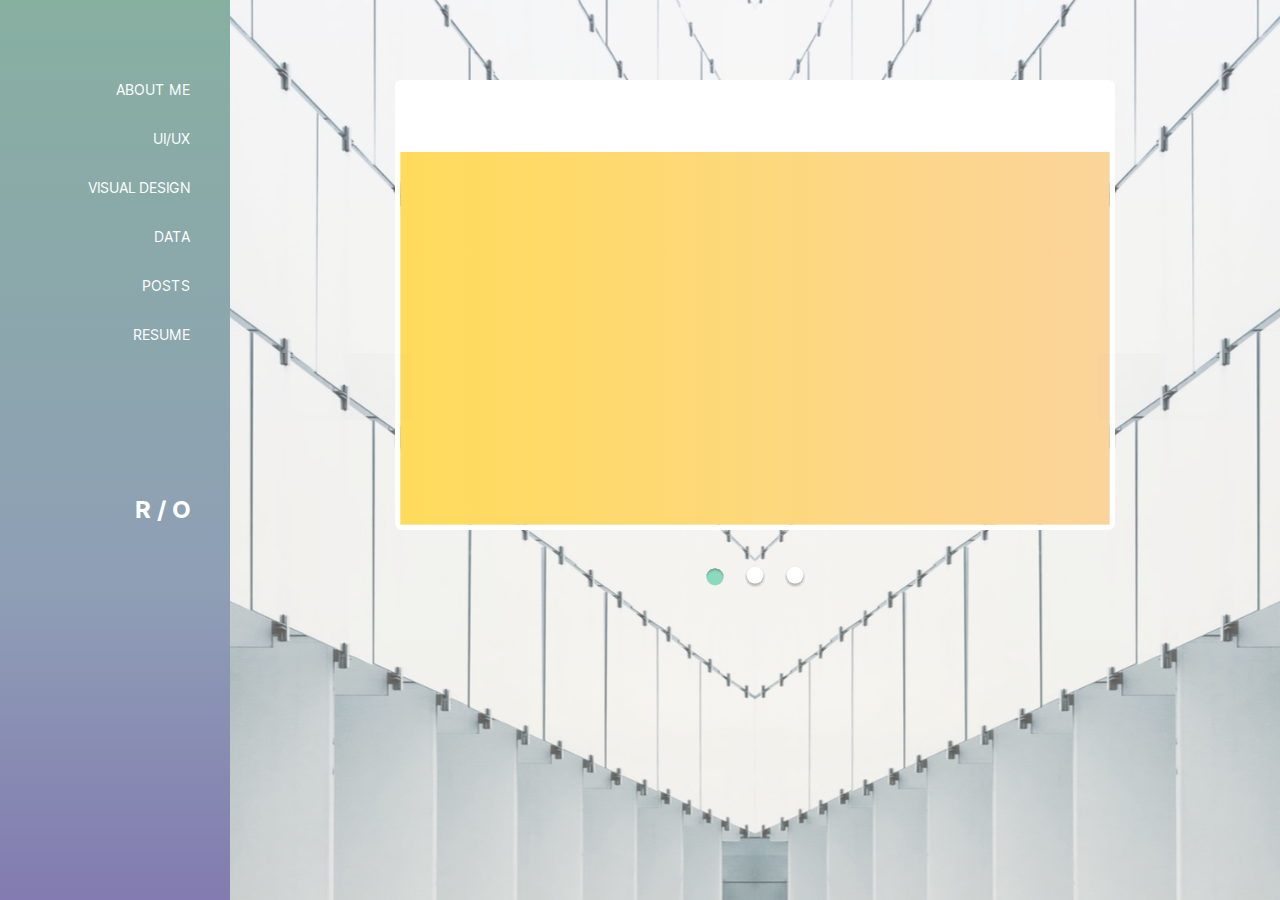
==== index.html @ 19a6a75d "Auto-generated commit" ====
<!doctype html>
<html lang="en">
<head>
  <meta charset="utf-8">
  <title>RyanIO</title>
  <base href="https://ryanolson20.github.io/ryan-io/home">
  <meta name="viewport" content="width=device-width, initial-scale=1">
  <link rel="icon" type="image/x-icon" href="favicon.ico">
  <link href="https://fonts.googleapis.com/css?family=Roboto:300,400,500&display=swap" rel="stylesheet">
  <link href="https://fonts.googleapis.com/icon?family=Material+Icons" rel="stylesheet">
<link rel="stylesheet" href="styles.8151e65374358d696f84.css"></head>
<body class="mat-typography">
  <app-root></app-root>
<script src="runtime-es2015.0811dcefd377500b5b1a.js" type="module"></script><script src="runtime-es5.0811dcefd377500b5b1a.js" nomodule defer></script><script src="polyfills-es5.fd3af48698f9b02947d9.js" nomodule defer></script><script src="polyfills-es2015.442fa3cc45520cc0d518.js" type="module"></script><script src="main-es2015.56ae9d8d5fbff4b6bee6.js" type="module"></script><script src="main-es5.56ae9d8d5fbff4b6bee6.js" nomodule defer></script></body>
</html>
---- styles.8151e65374358d696f84.css ----
.mat-badge-content{font-weight:600;font-size:12px;font-family:Roboto,Helvetica Neue,sans-serif}.mat-badge-small .mat-badge-content{font-size:9px}.mat-badge-large .mat-badge-content{font-size:24px}.mat-h1,.mat-headline,.mat-typography h1{font:400 24px/32px Roboto,Helvetica Neue,sans-serif;letter-spacing:normal;margin:0 0 16px}.mat-h2,.mat-title,.mat-typography h2{font:500 20px/32px Roboto,Helvetica Neue,sans-serif;letter-spacing:normal;margin:0 0 16px}.mat-h3,.mat-subheading-2,.mat-typography h3{font:400 16px/28px Roboto,Helvetica Neue,sans-serif;letter-spacing:normal;margin:0 0 16px}.mat-h4,.mat-subheading-1,.mat-typography h4{font:400 15px/24px Roboto,Helvetica Neue,sans-serif;letter-spacing:normal;margin:0 0 16px}.mat-h5,.mat-typography h5{font:400 11.62px/20px Roboto,Helvetica Neue,sans-serif;margin:0 0 12px}.mat-h6,.mat-typography h6{font:400 9.38px/20px Roboto,Helvetica Neue,sans-serif;margin:0 0 12px}.mat-body-2,.mat-body-strong{font:500 14px/24px Roboto,Helvetica Neue,sans-serif;letter-spacing:normal}.mat-body,.mat-body-1,.mat-typography{font:400 14px/20px Roboto,Helvetica Neue,sans-serif;letter-spacing:normal}.mat-body-1 p,.mat-body p,.mat-typography p{margin:0 0 12px}.mat-caption,.mat-small{font:400 12px/20px Roboto,Helvetica Neue,sans-serif;letter-spacing:normal}.mat-display-4,.mat-typography .mat-display-4{font:300 112px/112px Roboto,Helvetica Neue,sans-serif;letter-spacing:-.05em;margin:0 0 56px}.mat-display-3,.mat-typography .mat-display-3{font:400 56px/56px Roboto,Helvetica Neue,sans-serif;letter-spacing:-.02em;margin:0 0 64px}.mat-display-2,.mat-typography .mat-display-2{font:400 45px/48px Roboto,Helvetica Neue,sans-serif;letter-spacing:-.005em;margin:0 0 64px}.mat-display-1,.mat-typography .mat-display-1{font:400 34px/40px Roboto,Helvetica Neue,sans-serif;letter-spacing:normal;margin:0 0 64px}.mat-bottom-sheet-container{font:400 14px/20px Roboto,Helvetica Neue,sans-serif;letter-spacing:normal}.mat-button,.mat-fab,.mat-flat-button,.mat-icon-button,.mat-mini-fab,.mat-raised-button,.mat-stroked-button{font-family:Roboto,Helvetica Neue,sans-serif;font-size:14px;font-weight:500}.mat-button-toggle,.mat-card{font-family:Roboto,Helvetica Neue,sans-serif}.mat-card-title{font-size:24px;font-weight:500}.mat-card-header .mat-card-title{font-size:20px}.mat-card-content,.mat-card-subtitle{font-size:14px}.mat-checkbox{font-family:Roboto,Helvetica Neue,sans-serif}.mat-checkbox-layout .mat-checkbox-label{line-height:24px}.mat-chip{font-size:14px;font-weight:500}.mat-chip .mat-chip-remove.mat-icon,.mat-chip .mat-chip-trailing-icon.mat-icon{font-size:18px}.mat-table{font-family:Roboto,Helvetica Neue,sans-serif}.mat-header-cell{font-size:12px;font-weight:500}.mat-cell,.mat-footer-cell{font-size:14px}.mat-calendar{font-family:Roboto,Helvetica Neue,sans-serif}.mat-calendar-body{font-size:13px}.mat-calendar-body-label,.mat-calendar-period-button{font-size:14px;font-weight:500}.mat-calendar-table-header th{font-size:11px;font-weight:400}.mat-dialog-title{font:500 20px/32px Roboto,Helvetica Neue,sans-serif;letter-spacing:normal}.mat-expansion-panel-header{font-family:Roboto,Helvetica Neue,sans-serif;font-size:15px;font-weight:400}.mat-expansion-panel-content{font:400 14px/20px Roboto,Helvetica Neue,sans-serif;letter-spacing:normal}.mat-form-field{font-size:inherit;font-weight:400;line-height:1.125;font-family:Roboto,Helvetica Neue,sans-serif;letter-spacing:normal}.mat-form-field-wrapper{padding-bottom:1.34375em}.mat-form-field-prefix .mat-icon,.mat-form-field-suffix .mat-icon{font-size:150%;line-height:1.125}.mat-form-field-prefix .mat-icon-button,.mat-form-field-suffix .mat-icon-button{height:1.5em;width:1.5em}.mat-form-field-prefix .mat-icon-button .mat-icon,.mat-form-field-suffix .mat-icon-button .mat-icon{height:1.125em;line-height:1.125}.mat-form-field-infix{padding:.5em 0;border-top:.84375em solid transparent}.mat-form-field-can-float.mat-form-field-should-float .mat-form-field-label,.mat-form-field-can-float .mat-input-server:focus+.mat-form-field-label-wrapper .mat-form-field-label{transform:translateY(-1.34375em) scale(.75);width:133.3333333333%}.mat-form-field-can-float .mat-input-server[label]:not(:label-shown)+.mat-form-field-label-wrapper .mat-form-field-label{transform:translateY(-1.34374em) scale(.75);width:133.3333433333%}.mat-form-field-label-wrapper{top:-.84375em;padding-top:.84375em}.mat-form-field-label{top:1.34375em}.mat-form-field-underline{bottom:1.34375em}.mat-form-field-subscript-wrapper{font-size:75%;margin-top:.6666666667em;top:calc(100% - 1.79167em)}.mat-form-field-appearance-legacy .mat-form-field-wrapper{padding-bottom:1.25em}.mat-form-field-appearance-legacy .mat-form-field-infix{padding:.4375em 0}.mat-form-field-appearance-legacy.mat-form-field-can-float.mat-form-field-should-float .mat-form-field-label,.mat-form-field-appearance-legacy.mat-form-field-can-float .mat-input-server:focus+.mat-form-field-label-wrapper .mat-form-field-label{transform:translateY(-1.28125em) scale(.75) perspective(100px) translateZ(.001px);-ms-transform:translateY(-1.28125em) scale(.75);width:133.3333333333%}.mat-form-field-appearance-legacy.mat-form-field-can-float .mat-form-field-autofill-control:-webkit-autofill+.mat-form-field-label-wrapper .mat-form-field-label{transform:translateY(-1.28125em) scale(.75) perspective(100px) translateZ(.00101px);-ms-transform:translateY(-1.28124em) scale(.75);width:133.3333433333%}.mat-form-field-appearance-legacy.mat-form-field-can-float .mat-input-server[label]:not(:label-shown)+.mat-form-field-label-wrapper .mat-form-field-label{transform:translateY(-1.28125em) scale(.75) perspective(100px) translateZ(.00102px);-ms-transform:translateY(-1.28123em) scale(.75);width:133.3333533333%}.mat-form-field-appearance-legacy .mat-form-field-label{top:1.28125em}.mat-form-field-appearance-legacy .mat-form-field-underline{bottom:1.25em}.mat-form-field-appearance-legacy .mat-form-field-subscript-wrapper{margin-top:.5416666667em;top:calc(100% - 1.66667em)}@media print{.mat-form-field-appearance-legacy.mat-form-field-can-float.mat-form-field-should-float .mat-form-field-label,.mat-form-field-appearance-legacy.mat-form-field-can-float .mat-input-server:focus+.mat-form-field-label-wrapper .mat-form-field-label{transform:translateY(-1.28122em) scale(.75)}.mat-form-field-appearance-legacy.mat-form-field-can-float .mat-form-field-autofill-control:-webkit-autofill+.mat-form-field-label-wrapper .mat-form-field-label{transform:translateY(-1.28121em) scale(.75)}.mat-form-field-appearance-legacy.mat-form-field-can-float .mat-input-server[label]:not(:label-shown)+.mat-form-field-label-wrapper .mat-form-field-label{transform:translateY(-1.2812em) scale(.75)}}.mat-form-field-appearance-fill .mat-form-field-infix{padding:.25em 0 .75em}.mat-form-field-appearance-fill .mat-form-field-label{top:1.09375em;margin-top:-.5em}.mat-form-field-appearance-fill.mat-form-field-can-float.mat-form-field-should-float .mat-form-field-label,.mat-form-field-appearance-fill.mat-form-field-can-float .mat-input-server:focus+.mat-form-field-label-wrapper .mat-form-field-label{transform:translateY(-.59375em) scale(.75);width:133.3333333333%}.mat-form-field-appearance-fill.mat-form-field-can-float .mat-input-server[label]:not(:label-shown)+.mat-form-field-label-wrapper .mat-form-field-label{transform:translateY(-.59374em) scale(.75);width:133.3333433333%}.mat-form-field-appearance-outline .mat-form-field-infix{padding:1em 0}.mat-form-field-appearance-outline .mat-form-field-label{top:1.84375em;margin-top:-.25em}.mat-form-field-appearance-outline.mat-form-field-can-float.mat-form-field-should-float .mat-form-field-label,.mat-form-field-appearance-outline.mat-form-field-can-float .mat-input-server:focus+.mat-form-field-label-wrapper .mat-form-field-label{transform:translateY(-1.59375em) scale(.75);width:133.3333333333%}.mat-form-field-appearance-outline.mat-form-field-can-float .mat-input-server[label]:not(:label-shown)+.mat-form-field-label-wrapper .mat-form-field-label{transform:translateY(-1.59374em) scale(.75);width:133.3333433333%}.mat-grid-tile-footer,.mat-grid-tile-header{font-size:14px}.mat-grid-tile-footer .mat-line,.mat-grid-tile-header .mat-line{white-space:nowrap;overflow:hidden;text-overflow:ellipsis;display:block;box-sizing:border-box}.mat-grid-tile-footer .mat-line:nth-child(n+2),.mat-grid-tile-header .mat-line:nth-child(n+2){font-size:12px}input.mat-input-element{margin-top:-.0625em}.mat-menu-item{font-family:Roboto,Helvetica Neue,sans-serif;font-size:14px;font-weight:400}.mat-paginator,.mat-paginator-page-size .mat-select-trigger{font-family:Roboto,Helvetica Neue,sans-serif;font-size:12px}.mat-radio-button,.mat-select{font-family:Roboto,Helvetica Neue,sans-serif}.mat-select-trigger{height:1.125em}.mat-slide-toggle-content,.mat-slider-thumb-label-text{font-family:Roboto,Helvetica Neue,sans-serif}.mat-slider-thumb-label-text{font-size:12px;font-weight:500}.mat-stepper-horizontal,.mat-stepper-vertical{font-family:Roboto,Helvetica Neue,sans-serif}.mat-step-label{font-size:14px;font-weight:400}.mat-step-sub-label-error{font-weight:400}.mat-step-label-error{font-size:14px}.mat-step-label-selected{font-size:14px;font-weight:500}.mat-tab-group,.mat-tab-label,.mat-tab-link{font-family:Roboto,Helvetica Neue,sans-serif}.mat-tab-label,.mat-tab-link{font-size:14px;font-weight:500}.mat-toolbar,.mat-toolbar h1,.mat-toolbar h2,.mat-toolbar h3,.mat-toolbar h4,.mat-toolbar h5,.mat-toolbar h6{font:500 20px/32px Roboto,Helvetica Neue,sans-serif;letter-spacing:normal;margin:0}.mat-tooltip{font-family:Roboto,Helvetica Neue,sans-serif;font-size:10px;padding-top:6px;padding-bottom:6px}.mat-tooltip-handset{font-size:14px;padding-top:8px;padding-bottom:8px}.mat-list-item,.mat-list-option{font-family:Roboto,Helvetica Neue,sans-serif}.mat-list-base .mat-list-item{font-size:16px}.mat-list-base .mat-list-item .mat-line{white-space:nowrap;overflow:hidden;text-overflow:ellipsis;display:block;box-sizing:border-box}.mat-list-base .mat-list-item .mat-line:nth-child(n+2){font-size:14px}.mat-list-base .mat-list-option{font-size:16px}.mat-list-base .mat-list-option .mat-line{white-space:nowrap;overflow:hidden;text-overflow:ellipsis;display:block;box-sizing:border-box}.mat-list-base .mat-list-option .mat-line:nth-child(n+2){font-size:14px}.mat-list-base .mat-subheader{font-family:Roboto,Helvetica Neue,sans-serif;font-size:14px;font-weight:500}.mat-list-base[dense] .mat-list-item{font-size:12px}.mat-list-base[dense] .mat-list-item .mat-line{white-space:nowrap;overflow:hidden;text-overflow:ellipsis;display:block;box-sizing:border-box}.mat-list-base[dense] .mat-list-item .mat-line:nth-child(n+2),.mat-list-base[dense] .mat-list-option{font-size:12px}.mat-list-base[dense] .mat-list-option .mat-line{white-space:nowrap;overflow:hidden;text-overflow:ellipsis;display:block;box-sizing:border-box}.mat-list-base[dense] .mat-list-option .mat-line:nth-child(n+2){font-size:12px}.mat-list-base[dense] .mat-subheader{font-family:Roboto,Helvetica Neue,sans-serif;font-size:12px;font-weight:500}.mat-option{font-family:Roboto,Helvetica Neue,sans-serif;font-size:16px}.mat-optgroup-label{font:500 14px/24px Roboto,Helvetica Neue,sans-serif;letter-spacing:normal}.mat-simple-snackbar{font-family:Roboto,Helvetica Neue,sans-serif;font-size:14px}.mat-simple-snackbar-action{line-height:1;font-family:inherit;font-size:inherit;font-weight:500}.mat-tree{font-family:Roboto,Helvetica Neue,sans-serif}.mat-nested-tree-node,.mat-tree-node{font-weight:400;font-size:14px}.mat-ripple{overflow:hidden;position:relative}.mat-ripple:not(:empty){transform:translateZ(0)}.mat-ripple.mat-ripple-unbounded{overflow:visible}.mat-ripple-element{position:absolute;border-radius:50%;pointer-events:none;transition:opacity,transform 0ms cubic-bezier(0,0,.2,1);transform:scale(0)}.cdk-high-contrast-active .mat-ripple-element{display:none}.cdk-visually-hidden{border:0;clip:rect(0 0 0 0);height:1px;margin:-1px;overflow:hidden;padding:0;position:absolute;width:1px;outline:0;-webkit-appearance:none;-moz-appearance:none}.cdk-global-overlay-wrapper,.cdk-overlay-container{pointer-events:none;top:0;left:0;height:100%;width:100%}.cdk-overlay-container{position:fixed;z-index:1000}.cdk-overlay-container:empty{display:none}.cdk-global-overlay-wrapper,.cdk-overlay-pane{display:flex;position:absolute;z-index:1000}.cdk-overlay-pane{pointer-events:auto;box-sizing:border-box;max-width:100%;max-height:100%}.cdk-overlay-backdrop{position:absolute;top:0;bottom:0;left:0;right:0;z-index:1000;pointer-events:auto;-webkit-tap-highlight-color:transparent;transition:opacity .4s cubic-bezier(.25,.8,.25,1);opacity:0}.cdk-overlay-backdrop.cdk-overlay-backdrop-showing{opacity:1}@media screen and (-ms-high-contrast:active){.cdk-overlay-backdrop.cdk-overlay-backdrop-showing{opacity:.6}}.cdk-overlay-dark-backdrop{background:rgba(0,0,0,.32)}.cdk-overlay-transparent-backdrop,.cdk-overlay-transparent-backdrop.cdk-overlay-backdrop-showing{opacity:0}.cdk-overlay-connected-position-bounding-box{position:absolute;z-index:1000;display:flex;flex-direction:column;min-width:1px;min-height:1px}.cdk-global-scrollblock{position:fixed;width:100%;overflow-y:scroll}@-webkit-keyframes cdk-text-field-autofill-start{/*!*/}@keyframes cdk-text-field-autofill-start{/*!*/}@-webkit-keyframes cdk-text-field-autofill-end{/*!*/}@keyframes cdk-text-field-autofill-end{/*!*/}.cdk-text-field-autofill-monitored:-webkit-autofill{-webkit-animation:cdk-text-field-autofill-start 0s 1ms;animation:cdk-text-field-autofill-start 0s 1ms}.cdk-text-field-autofill-monitored:not(:-webkit-autofill){-webkit-animation:cdk-text-field-autofill-end 0s 1ms;animation:cdk-text-field-autofill-end 0s 1ms}textarea.cdk-textarea-autosize{resize:none}textarea.cdk-textarea-autosize-measuring{height:auto!important;overflow:hidden!important;padding:2px 0!important;box-sizing:content-box!important}.mat-ripple-element{background-color:rgba(0,0,0,.1)}.mat-option{color:rgba(0,0,0,.87)}.mat-option.mat-active,.mat-option.mat-selected:not(.mat-option-multiple):not(.mat-option-disabled),.mat-option:focus:not(.mat-option-disabled),.mat-option:hover:not(.mat-option-disabled){background:rgba(0,0,0,.04)}.mat-option.mat-active{color:rgba(0,0,0,.87)}.mat-option.mat-option-disabled{color:rgba(0,0,0,.38)}.mat-primary .mat-option.mat-selected:not(.mat-option-disabled){color:#3f51b5}.mat-accent .mat-option.mat-selected:not(.mat-option-disabled){color:#ff4081}.mat-warn .mat-option.mat-selected:not(.mat-option-disabled){color:#f44336}.mat-optgroup-label{color:rgba(0,0,0,.54)}.mat-optgroup-disabled .mat-optgroup-label{color:rgba(0,0,0,.38)}.mat-pseudo-checkbox{color:rgba(0,0,0,.54)}.mat-pseudo-checkbox:after{color:#fafafa}.mat-pseudo-checkbox-disabled{color:#b0b0b0}.mat-primary .mat-pseudo-checkbox-checked,.mat-primary .mat-pseudo-checkbox-indeterminate{background:#3f51b5}.mat-accent .mat-pseudo-checkbox-checked,.mat-accent .mat-pseudo-checkbox-indeterminate,.mat-pseudo-checkbox-checked,.mat-pseudo-checkbox-indeterminate{background:#ff4081}.mat-warn .mat-pseudo-checkbox-checked,.mat-warn .mat-pseudo-checkbox-indeterminate{background:#f44336}.mat-pseudo-checkbox-checked.mat-pseudo-checkbox-disabled,.mat-pseudo-checkbox-indeterminate.mat-pseudo-checkbox-disabled{background:#b0b0b0}.mat-elevation-z0{box-shadow:0 0 0 0 rgba(0,0,0,.2),0 0 0 0 rgba(0,0,0,.14),0 0 0 0 rgba(0,0,0,.12)}.mat-elevation-z1{box-shadow:0 2px 1px -1px rgba(0,0,0,.2),0 1px 1px 0 rgba(0,0,0,.14),0 1px 3px 0 rgba(0,0,0,.12)}.mat-elevation-z2{box-shadow:0 3px 1px -2px rgba(0,0,0,.2),0 2px 2px 0 rgba(0,0,0,.14),0 1px 5px 0 rgba(0,0,0,.12)}.mat-elevation-z3{box-shadow:0 3px 3px -2px rgba(0,0,0,.2),0 3px 4px 0 rgba(0,0,0,.14),0 1px 8px 0 rgba(0,0,0,.12)}.mat-elevation-z4{box-shadow:0 2px 4px -1px rgba(0,0,0,.2),0 4px 5px 0 rgba(0,0,0,.14),0 1px 10px 0 rgba(0,0,0,.12)}.mat-elevation-z5{box-shadow:0 3px 5px -1px rgba(0,0,0,.2),0 5px 8px 0 rgba(0,0,0,.14),0 1px 14px 0 rgba(0,0,0,.12)}.mat-elevation-z6{box-shadow:0 3px 5px -1px rgba(0,0,0,.2),0 6px 10px 0 rgba(0,0,0,.14),0 1px 18px 0 rgba(0,0,0,.12)}.mat-elevation-z7{box-shadow:0 4px 5px -2px rgba(0,0,0,.2),0 7px 10px 1px rgba(0,0,0,.14),0 2px 16px 1px rgba(0,0,0,.12)}.mat-elevation-z8{box-shadow:0 5px 5px -3px rgba(0,0,0,.2),0 8px 10px 1px rgba(0,0,0,.14),0 3px 14px 2px rgba(0,0,0,.12)}.mat-elevation-z9{box-shadow:0 5px 6px -3px rgba(0,0,0,.2),0 9px 12px 1px rgba(0,0,0,.14),0 3px 16px 2px rgba(0,0,0,.12)}.mat-elevation-z10{box-shadow:0 6px 6px -3px rgba(0,0,0,.2),0 10px 14px 1px rgba(0,0,0,.14),0 4px 18px 3px rgba(0,0,0,.12)}.mat-elevation-z11{box-shadow:0 6px 7px -4px rgba(0,0,0,.2),0 11px 15px 1px rgba(0,0,0,.14),0 4px 20px 3px rgba(0,0,0,.12)}.mat-elevation-z12{box-shadow:0 7px 8px -4px rgba(0,0,0,.2),0 12px 17px 2px rgba(0,0,0,.14),0 5px 22px 4px rgba(0,0,0,.12)}.mat-elevation-z13{box-shadow:0 7px 8px -4px rgba(0,0,0,.2),0 13px 19px 2px rgba(0,0,0,.14),0 5px 24px 4px rgba(0,0,0,.12)}.mat-elevation-z14{box-shadow:0 7px 9px -4px rgba(0,0,0,.2),0 14px 21px 2px rgba(0,0,0,.14),0 5px 26px 4px rgba(0,0,0,.12)}.mat-elevation-z15{box-shadow:0 8px 9px -5px rgba(0,0,0,.2),0 15px 22px 2px rgba(0,0,0,.14),0 6px 28px 5px rgba(0,0,0,.12)}.mat-elevation-z16{box-shadow:0 8px 10px -5px rgba(0,0,0,.2),0 16px 24px 2px rgba(0,0,0,.14),0 6px 30px 5px rgba(0,0,0,.12)}.mat-elevation-z17{box-shadow:0 8px 11px -5px rgba(0,0,0,.2),0 17px 26px 2px rgba(0,0,0,.14),0 6px 32px 5px rgba(0,0,0,.12)}.mat-elevation-z18{box-shadow:0 9px 11px -5px rgba(0,0,0,.2),0 18px 28px 2px rgba(0,0,0,.14),0 7px 34px 6px rgba(0,0,0,.12)}.mat-elevation-z19{box-shadow:0 9px 12px -6px rgba(0,0,0,.2),0 19px 29px 2px rgba(0,0,0,.14),0 7px 36px 6px rgba(0,0,0,.12)}.mat-elevation-z20{box-shadow:0 10px 13px -6px rgba(0,0,0,.2),0 20px 31px 3px rgba(0,0,0,.14),0 8px 38px 7px rgba(0,0,0,.12)}.mat-elevation-z21{box-shadow:0 10px 13px -6px rgba(0,0,0,.2),0 21px 33px 3px rgba(0,0,0,.14),0 8px 40px 7px rgba(0,0,0,.12)}.mat-elevation-z22{box-shadow:0 10px 14px -6px rgba(0,0,0,.2),0 22px 35px 3px rgba(0,0,0,.14),0 8px 42px 7px rgba(0,0,0,.12)}.mat-elevation-z23{box-shadow:0 11px 14px -7px rgba(0,0,0,.2),0 23px 36px 3px rgba(0,0,0,.14),0 9px 44px 8px rgba(0,0,0,.12)}.mat-elevation-z24{box-shadow:0 11px 15px -7px rgba(0,0,0,.2),0 24px 38px 3px rgba(0,0,0,.14),0 9px 46px 8px rgba(0,0,0,.12)}.mat-app-background{background-color:#fafafa;color:rgba(0,0,0,.87)}.mat-theme-loaded-marker{display:none}.mat-autocomplete-panel{background:#fff;color:rgba(0,0,0,.87)}.mat-autocomplete-panel:not([class*=mat-elevation-z]){box-shadow:0 2px 4px -1px rgba(0,0,0,.2),0 4px 5px 0 rgba(0,0,0,.14),0 1px 10px 0 rgba(0,0,0,.12)}.mat-autocomplete-panel .mat-option.mat-selected:not(.mat-active):not(:hover){background:#fff}.mat-autocomplete-panel .mat-option.mat-selected:not(.mat-active):not(:hover):not(.mat-option-disabled){color:rgba(0,0,0,.87)}.mat-badge-content{color:#fff;background:#3f51b5}.cdk-high-contrast-active .mat-badge-content{outline:1px solid;border-radius:0}.mat-badge-accent .mat-badge-content{background:#ff4081;color:#fff}.mat-badge-warn .mat-badge-content{color:#fff;background:#f44336}.mat-badge{position:relative}.mat-badge-hidden .mat-badge-content{display:none}.mat-badge-disabled .mat-badge-content{background:#b9b9b9;color:rgba(0,0,0,.38)}.mat-badge-content{position:absolute;text-align:center;display:inline-block;border-radius:50%;transition:transform .2s ease-in-out;transform:scale(.6);overflow:hidden;white-space:nowrap;text-overflow:ellipsis;pointer-events:none}.mat-badge-content._mat-animation-noopable,.ng-animate-disabled .mat-badge-content{transition:none}.mat-badge-content.mat-badge-active{transform:none}.mat-badge-small .mat-badge-content{width:16px;height:16px;line-height:16px}.mat-badge-small.mat-badge-above .mat-badge-content{top:-8px}.mat-badge-small.mat-badge-below .mat-badge-content{bottom:-8px}.mat-badge-small.mat-badge-before .mat-badge-content{left:-16px}[dir=rtl] .mat-badge-small.mat-badge-before .mat-badge-content{left:auto;right:-16px}.mat-badge-small.mat-badge-after .mat-badge-content{right:-16px}[dir=rtl] .mat-badge-small.mat-badge-after .mat-badge-content{right:auto;left:-16px}.mat-badge-small.mat-badge-overlap.mat-badge-before .mat-badge-content{left:-8px}[dir=rtl] .mat-badge-small.mat-badge-overlap.mat-badge-before .mat-badge-content{left:auto;right:-8px}.mat-badge-small.mat-badge-overlap.mat-badge-after .mat-badge-content{right:-8px}[dir=rtl] .mat-badge-small.mat-badge-overlap.mat-badge-after .mat-badge-content{right:auto;left:-8px}.mat-badge-medium .mat-badge-content{width:22px;height:22px;line-height:22px}.mat-badge-medium.mat-badge-above .mat-badge-content{top:-11px}.mat-badge-medium.mat-badge-below .mat-badge-content{bottom:-11px}.mat-badge-medium.mat-badge-before .mat-badge-content{left:-22px}[dir=rtl] .mat-badge-medium.mat-badge-before .mat-badge-content{left:auto;right:-22px}.mat-badge-medium.mat-badge-after .mat-badge-content{right:-22px}[dir=rtl] .mat-badge-medium.mat-badge-after .mat-badge-content{right:auto;left:-22px}.mat-badge-medium.mat-badge-overlap.mat-badge-before .mat-badge-content{left:-11px}[dir=rtl] .mat-badge-medium.mat-badge-overlap.mat-badge-before .mat-badge-content{left:auto;right:-11px}.mat-badge-medium.mat-badge-overlap.mat-badge-after .mat-badge-content{right:-11px}[dir=rtl] .mat-badge-medium.mat-badge-overlap.mat-badge-after .mat-badge-content{right:auto;left:-11px}.mat-badge-large .mat-badge-content{width:28px;height:28px;line-height:28px}.mat-badge-large.mat-badge-above .mat-badge-content{top:-14px}.mat-badge-large.mat-badge-below .mat-badge-content{bottom:-14px}.mat-badge-large.mat-badge-before .mat-badge-content{left:-28px}[dir=rtl] .mat-badge-large.mat-badge-before .mat-badge-content{left:auto;right:-28px}.mat-badge-large.mat-badge-after .mat-badge-content{right:-28px}[dir=rtl] .mat-badge-large.mat-badge-after .mat-badge-content{right:auto;left:-28px}.mat-badge-large.mat-badge-overlap.mat-badge-before .mat-badge-content{left:-14px}[dir=rtl] .mat-badge-large.mat-badge-overlap.mat-badge-before .mat-badge-content{left:auto;right:-14px}.mat-badge-large.mat-badge-overlap.mat-badge-after .mat-badge-content{right:-14px}[dir=rtl] .mat-badge-large.mat-badge-overlap.mat-badge-after .mat-badge-content{right:auto;left:-14px}.mat-bottom-sheet-container{box-shadow:0 8px 10px -5px rgba(0,0,0,.2),0 16px 24px 2px rgba(0,0,0,.14),0 6px 30px 5px rgba(0,0,0,.12);background:#fff;color:rgba(0,0,0,.87)}.mat-button,.mat-icon-button,.mat-stroked-button{color:inherit;background:transparent}.mat-button.mat-primary,.mat-icon-button.mat-primary,.mat-stroked-button.mat-primary{color:#3f51b5}.mat-button.mat-accent,.mat-icon-button.mat-accent,.mat-stroked-button.mat-accent{color:#ff4081}.mat-button.mat-warn,.mat-icon-button.mat-warn,.mat-stroked-button.mat-warn{color:#f44336}.mat-button.mat-accent[disabled],.mat-button.mat-primary[disabled],.mat-button.mat-warn[disabled],.mat-button[disabled][disabled],.mat-icon-button.mat-accent[disabled],.mat-icon-button.mat-primary[disabled],.mat-icon-button.mat-warn[disabled],.mat-icon-button[disabled][disabled],.mat-stroked-button.mat-accent[disabled],.mat-stroked-button.mat-primary[disabled],.mat-stroked-button.mat-warn[disabled],.mat-stroked-button[disabled][disabled]{color:rgba(0,0,0,.26)}.mat-button.mat-primary .mat-button-focus-overlay,.mat-icon-button.mat-primary .mat-button-focus-overlay,.mat-stroked-button.mat-primary .mat-button-focus-overlay{background-color:#3f51b5}.mat-button.mat-accent .mat-button-focus-overlay,.mat-icon-button.mat-accent .mat-button-focus-overlay,.mat-stroked-button.mat-accent .mat-button-focus-overlay{background-color:#ff4081}.mat-button.mat-warn .mat-button-focus-overlay,.mat-icon-button.mat-warn .mat-button-focus-overlay,.mat-stroked-button.mat-warn .mat-button-focus-overlay{background-color:#f44336}.mat-button[disabled] .mat-button-focus-overlay,.mat-icon-button[disabled] .mat-button-focus-overlay,.mat-stroked-button[disabled] .mat-button-focus-overlay{background-color:transparent}.mat-button .mat-ripple-element,.mat-icon-button .mat-ripple-element,.mat-stroked-button .mat-ripple-element{opacity:.1;background-color:currentColor}.mat-button-focus-overlay{background:#000}.mat-stroked-button:not([disabled]){border-color:rgba(0,0,0,.12)}.mat-fab,.mat-flat-button,.mat-mini-fab,.mat-raised-button{color:rgba(0,0,0,.87);background-color:#fff}.mat-fab.mat-accent,.mat-fab.mat-primary,.mat-fab.mat-warn,.mat-flat-button.mat-accent,.mat-flat-button.mat-primary,.mat-flat-button.mat-warn,.mat-mini-fab.mat-accent,.mat-mini-fab.mat-primary,.mat-mini-fab.mat-warn,.mat-raised-button.mat-accent,.mat-raised-button.mat-primary,.mat-raised-button.mat-warn{color:#fff}.mat-fab.mat-accent[disabled],.mat-fab.mat-primary[disabled],.mat-fab.mat-warn[disabled],.mat-fab[disabled][disabled],.mat-flat-button.mat-accent[disabled],.mat-flat-button.mat-primary[disabled],.mat-flat-button.mat-warn[disabled],.mat-flat-button[disabled][disabled],.mat-mini-fab.mat-accent[disabled],.mat-mini-fab.mat-primary[disabled],.mat-mini-fab.mat-warn[disabled],.mat-mini-fab[disabled][disabled],.mat-raised-button.mat-accent[disabled],.mat-raised-button.mat-primary[disabled],.mat-raised-button.mat-warn[disabled],.mat-raised-button[disabled][disabled]{color:rgba(0,0,0,.26)}.mat-fab.mat-primary,.mat-flat-button.mat-primary,.mat-mini-fab.mat-primary,.mat-raised-button.mat-primary{background-color:#3f51b5}.mat-fab.mat-accent,.mat-flat-button.mat-accent,.mat-mini-fab.mat-accent,.mat-raised-button.mat-accent{background-color:#ff4081}.mat-fab.mat-warn,.mat-flat-button.mat-warn,.mat-mini-fab.mat-warn,.mat-raised-button.mat-warn{background-color:#f44336}.mat-fab.mat-accent[disabled],.mat-fab.mat-primary[disabled],.mat-fab.mat-warn[disabled],.mat-fab[disabled][disabled],.mat-flat-button.mat-accent[disabled],.mat-flat-button.mat-primary[disabled],.mat-flat-button.mat-warn[disabled],.mat-flat-button[disabled][disabled],.mat-mini-fab.mat-accent[disabled],.mat-mini-fab.mat-primary[disabled],.mat-mini-fab.mat-warn[disabled],.mat-mini-fab[disabled][disabled],.mat-raised-button.mat-accent[disabled],.mat-raised-button.mat-primary[disabled],.mat-raised-button.mat-warn[disabled],.mat-raised-button[disabled][disabled]{background-color:rgba(0,0,0,.12)}.mat-fab.mat-accent .mat-ripple-element,.mat-fab.mat-primary .mat-ripple-element,.mat-fab.mat-warn .mat-ripple-element,.mat-flat-button.mat-accent .mat-ripple-element,.mat-flat-button.mat-primary .mat-ripple-element,.mat-flat-button.mat-warn .mat-ripple-element,.mat-mini-fab.mat-accent .mat-ripple-element,.mat-mini-fab.mat-primary .mat-ripple-element,.mat-mini-fab.mat-warn .mat-ripple-element,.mat-raised-button.mat-accent .mat-ripple-element,.mat-raised-button.mat-primary .mat-ripple-element,.mat-raised-button.mat-warn .mat-ripple-element{background-color:hsla(0,0%,100%,.1)}.mat-flat-button:not([class*=mat-elevation-z]),.mat-stroked-button:not([class*=mat-elevation-z]){box-shadow:0 0 0 0 rgba(0,0,0,.2),0 0 0 0 rgba(0,0,0,.14),0 0 0 0 rgba(0,0,0,.12)}.mat-raised-button:not([class*=mat-elevation-z]){box-shadow:0 3px 1px -2px rgba(0,0,0,.2),0 2px 2px 0 rgba(0,0,0,.14),0 1px 5px 0 rgba(0,0,0,.12)}.mat-raised-button:not([disabled]):active:not([class*=mat-elevation-z]){box-shadow:0 5px 5px -3px rgba(0,0,0,.2),0 8px 10px 1px rgba(0,0,0,.14),0 3px 14px 2px rgba(0,0,0,.12)}.mat-raised-button[disabled]:not([class*=mat-elevation-z]){box-shadow:0 0 0 0 rgba(0,0,0,.2),0 0 0 0 rgba(0,0,0,.14),0 0 0 0 rgba(0,0,0,.12)}.mat-fab:not([class*=mat-elevation-z]),.mat-mini-fab:not([class*=mat-elevation-z]){box-shadow:0 3px 5px -1px rgba(0,0,0,.2),0 6px 10px 0 rgba(0,0,0,.14),0 1px 18px 0 rgba(0,0,0,.12)}.mat-fab:not([disabled]):active:not([class*=mat-elevation-z]),.mat-mini-fab:not([disabled]):active:not([class*=mat-elevation-z]){box-shadow:0 7px 8px -4px rgba(0,0,0,.2),0 12px 17px 2px rgba(0,0,0,.14),0 5px 22px 4px rgba(0,0,0,.12)}.mat-fab[disabled]:not([class*=mat-elevation-z]),.mat-mini-fab[disabled]:not([class*=mat-elevation-z]){box-shadow:0 0 0 0 rgba(0,0,0,.2),0 0 0 0 rgba(0,0,0,.14),0 0 0 0 rgba(0,0,0,.12)}.mat-button-toggle-group,.mat-button-toggle-standalone{box-shadow:0 3px 1px -2px rgba(0,0,0,.2),0 2px 2px 0 rgba(0,0,0,.14),0 1px 5px 0 rgba(0,0,0,.12)}.mat-button-toggle-group-appearance-standard,.mat-button-toggle-standalone.mat-button-toggle-appearance-standard{box-shadow:none}.mat-button-toggle{color:rgba(0,0,0,.38)}.mat-button-toggle .mat-button-toggle-focus-overlay{background-color:rgba(0,0,0,.12)}.mat-button-toggle-appearance-standard{color:rgba(0,0,0,.87);background:#fff}.mat-button-toggle-appearance-standard .mat-button-toggle-focus-overlay{background-color:#000}.mat-button-toggle-group-appearance-standard .mat-button-toggle+.mat-button-toggle{border-left:1px solid rgba(0,0,0,.12)}[dir=rtl] .mat-button-toggle-group-appearance-standard .mat-button-toggle+.mat-button-toggle{border-left:none;border-right:1px solid rgba(0,0,0,.12)}.mat-button-toggle-group-appearance-standard.mat-button-toggle-vertical .mat-button-toggle+.mat-button-toggle{border-left:none;border-right:none;border-top:1px solid rgba(0,0,0,.12)}.mat-button-toggle-checked{background-color:#e0e0e0;color:rgba(0,0,0,.54)}.mat-button-toggle-checked.mat-button-toggle-appearance-standard{color:rgba(0,0,0,.87)}.mat-button-toggle-disabled{color:rgba(0,0,0,.26);background-color:#eee}.mat-button-toggle-disabled.mat-button-toggle-appearance-standard{background:#fff}.mat-button-toggle-disabled.mat-button-toggle-checked{background-color:#bdbdbd}.mat-button-toggle-group-appearance-standard,.mat-button-toggle-standalone.mat-button-toggle-appearance-standard{border:1px solid rgba(0,0,0,.12)}.mat-card{background:#fff;color:rgba(0,0,0,.87)}.mat-card:not([class*=mat-elevation-z]){box-shadow:0 2px 1px -1px rgba(0,0,0,.2),0 1px 1px 0 rgba(0,0,0,.14),0 1px 3px 0 rgba(0,0,0,.12)}.mat-card.mat-card-flat:not([class*=mat-elevation-z]){box-shadow:0 0 0 0 rgba(0,0,0,.2),0 0 0 0 rgba(0,0,0,.14),0 0 0 0 rgba(0,0,0,.12)}.mat-card-subtitle{color:rgba(0,0,0,.54)}.mat-checkbox-frame{border-color:rgba(0,0,0,.54)}.mat-checkbox-checkmark{fill:#fafafa}.mat-checkbox-checkmark-path{stroke:#fafafa!important}.mat-checkbox-mixedmark{background-color:#fafafa}.mat-checkbox-checked.mat-primary .mat-checkbox-background,.mat-checkbox-indeterminate.mat-primary .mat-checkbox-background{background-color:#3f51b5}.mat-checkbox-checked.mat-accent .mat-checkbox-background,.mat-checkbox-indeterminate.mat-accent .mat-checkbox-background{background-color:#ff4081}.mat-checkbox-checked.mat-warn .mat-checkbox-background,.mat-checkbox-indeterminate.mat-warn .mat-checkbox-background{background-color:#f44336}.mat-checkbox-disabled.mat-checkbox-checked .mat-checkbox-background,.mat-checkbox-disabled.mat-checkbox-indeterminate .mat-checkbox-background{background-color:#b0b0b0}.mat-checkbox-disabled:not(.mat-checkbox-checked) .mat-checkbox-frame{border-color:#b0b0b0}.mat-checkbox-disabled .mat-checkbox-label{color:rgba(0,0,0,.54)}.mat-checkbox .mat-ripple-element{background-color:#000}.mat-checkbox-checked:not(.mat-checkbox-disabled).mat-primary .mat-ripple-element,.mat-checkbox:active:not(.mat-checkbox-disabled).mat-primary .mat-ripple-element{background:#3f51b5}.mat-checkbox-checked:not(.mat-checkbox-disabled).mat-accent .mat-ripple-element,.mat-checkbox:active:not(.mat-checkbox-disabled).mat-accent .mat-ripple-element{background:#ff4081}.mat-checkbox-checked:not(.mat-checkbox-disabled).mat-warn .mat-ripple-element,.mat-checkbox:active:not(.mat-checkbox-disabled).mat-warn .mat-ripple-element{background:#f44336}.mat-chip.mat-standard-chip{background-color:#e0e0e0;color:rgba(0,0,0,.87)}.mat-chip.mat-standard-chip .mat-chip-remove{color:rgba(0,0,0,.87);opacity:.4}.mat-chip.mat-standard-chip:not(.mat-chip-disabled):active{box-shadow:0 3px 3px -2px rgba(0,0,0,.2),0 3px 4px 0 rgba(0,0,0,.14),0 1px 8px 0 rgba(0,0,0,.12)}.mat-chip.mat-standard-chip:not(.mat-chip-disabled) .mat-chip-remove:hover{opacity:.54}.mat-chip.mat-standard-chip.mat-chip-disabled{opacity:.4}.mat-chip.mat-standard-chip:after{background:#000}.mat-chip.mat-standard-chip.mat-chip-selected.mat-primary{background-color:#3f51b5;color:#fff}.mat-chip.mat-standard-chip.mat-chip-selected.mat-primary .mat-chip-remove{color:#fff;opacity:.4}.mat-chip.mat-standard-chip.mat-chip-selected.mat-primary .mat-ripple-element{background-color:hsla(0,0%,100%,.1)}.mat-chip.mat-standard-chip.mat-chip-selected.mat-warn{background-color:#f44336;color:#fff}.mat-chip.mat-standard-chip.mat-chip-selected.mat-warn .mat-chip-remove{color:#fff;opacity:.4}.mat-chip.mat-standard-chip.mat-chip-selected.mat-warn .mat-ripple-element{background-color:hsla(0,0%,100%,.1)}.mat-chip.mat-standard-chip.mat-chip-selected.mat-accent{background-color:#ff4081;color:#fff}.mat-chip.mat-standard-chip.mat-chip-selected.mat-accent .mat-chip-remove{color:#fff;opacity:.4}.mat-chip.mat-standard-chip.mat-chip-selected.mat-accent .mat-ripple-element{background-color:hsla(0,0%,100%,.1)}.mat-table{background:#fff}.mat-table-sticky,.mat-table tbody,.mat-table tfoot,.mat-table thead,[mat-footer-row],[mat-header-row],[mat-row],mat-footer-row,mat-header-row,mat-row{background:inherit}mat-footer-row,mat-header-row,mat-row,td.mat-cell,td.mat-footer-cell,th.mat-header-cell{border-bottom-color:rgba(0,0,0,.12)}.mat-header-cell{color:rgba(0,0,0,.54)}.mat-cell,.mat-footer-cell{color:rgba(0,0,0,.87)}.mat-calendar-arrow{border-top-color:rgba(0,0,0,.54)}.mat-datepicker-content .mat-calendar-next-button,.mat-datepicker-content .mat-calendar-previous-button,.mat-datepicker-toggle{color:rgba(0,0,0,.54)}.mat-calendar-table-header{color:rgba(0,0,0,.38)}.mat-calendar-table-header-divider:after{background:rgba(0,0,0,.12)}.mat-calendar-body-label{color:rgba(0,0,0,.54)}.mat-calendar-body-cell-content{color:rgba(0,0,0,.87);border-color:transparent}.mat-calendar-body-disabled>.mat-calendar-body-cell-content:not(.mat-calendar-body-selected){color:rgba(0,0,0,.38)}.cdk-keyboard-focused .mat-calendar-body-active>.mat-calendar-body-cell-content:not(.mat-calendar-body-selected),.cdk-program-focused .mat-calendar-body-active>.mat-calendar-body-cell-content:not(.mat-calendar-body-selected),.mat-calendar-body-cell:not(.mat-calendar-body-disabled):hover>.mat-calendar-body-cell-content:not(.mat-calendar-body-selected){background-color:rgba(0,0,0,.04)}.mat-calendar-body-today:not(.mat-calendar-body-selected){border-color:rgba(0,0,0,.38)}.mat-calendar-body-disabled>.mat-calendar-body-today:not(.mat-calendar-body-selected){border-color:rgba(0,0,0,.18)}.mat-calendar-body-selected{background-color:#3f51b5;color:#fff}.mat-calendar-body-disabled>.mat-calendar-body-selected{background-color:rgba(63,81,181,.4)}.mat-calendar-body-today.mat-calendar-body-selected{box-shadow:inset 0 0 0 1px #fff}.mat-datepicker-content{box-shadow:0 2px 4px -1px rgba(0,0,0,.2),0 4px 5px 0 rgba(0,0,0,.14),0 1px 10px 0 rgba(0,0,0,.12);background-color:#fff;color:rgba(0,0,0,.87)}.mat-datepicker-content.mat-accent .mat-calendar-body-selected{background-color:#ff4081;color:#fff}.mat-datepicker-content.mat-accent .mat-calendar-body-disabled>.mat-calendar-body-selected{background-color:rgba(255,64,129,.4)}.mat-datepicker-content.mat-accent .mat-calendar-body-today.mat-calendar-body-selected{box-shadow:inset 0 0 0 1px #fff}.mat-datepicker-content.mat-warn .mat-calendar-body-selected{background-color:#f44336;color:#fff}.mat-datepicker-content.mat-warn .mat-calendar-body-disabled>.mat-calendar-body-selected{background-color:rgba(244,67,54,.4)}.mat-datepicker-content.mat-warn .mat-calendar-body-today.mat-calendar-body-selected{box-shadow:inset 0 0 0 1px #fff}.mat-datepicker-content-touch{box-shadow:0 0 0 0 rgba(0,0,0,.2),0 0 0 0 rgba(0,0,0,.14),0 0 0 0 rgba(0,0,0,.12)}.mat-datepicker-toggle-active{color:#3f51b5}.mat-datepicker-toggle-active.mat-accent{color:#ff4081}.mat-datepicker-toggle-active.mat-warn{color:#f44336}.mat-dialog-container{box-shadow:0 11px 15px -7px rgba(0,0,0,.2),0 24px 38px 3px rgba(0,0,0,.14),0 9px 46px 8px rgba(0,0,0,.12);background:#fff;color:rgba(0,0,0,.87)}.mat-divider{border-top-color:rgba(0,0,0,.12)}.mat-divider-vertical{border-right-color:rgba(0,0,0,.12)}.mat-expansion-panel{background:#fff;color:rgba(0,0,0,.87)}.mat-expansion-panel:not([class*=mat-elevation-z]){box-shadow:0 3px 1px -2px rgba(0,0,0,.2),0 2px 2px 0 rgba(0,0,0,.14),0 1px 5px 0 rgba(0,0,0,.12)}.mat-action-row{border-top-color:rgba(0,0,0,.12)}.mat-expansion-panel .mat-expansion-panel-header.cdk-keyboard-focused:not([aria-disabled=true]),.mat-expansion-panel .mat-expansion-panel-header.cdk-program-focused:not([aria-disabled=true]),.mat-expansion-panel:not(.mat-expanded) .mat-expansion-panel-header:hover:not([aria-disabled=true]){background:rgba(0,0,0,.04)}@media(hover:none){.mat-expansion-panel:not(.mat-expanded):not([aria-disabled=true]) .mat-expansion-panel-header:hover{background:#fff}}.mat-expansion-panel-header-title{color:rgba(0,0,0,.87)}.mat-expansion-indicator:after,.mat-expansion-panel-header-description{color:rgba(0,0,0,.54)}.mat-expansion-panel-header[aria-disabled=true]{color:rgba(0,0,0,.26)}.mat-expansion-panel-header[aria-disabled=true] .mat-expansion-panel-header-description,.mat-expansion-panel-header[aria-disabled=true] .mat-expansion-panel-header-title{color:inherit}.mat-form-field-label,.mat-hint{color:rgba(0,0,0,.6)}.mat-form-field.mat-focused .mat-form-field-label{color:#3f51b5}.mat-form-field.mat-focused .mat-form-field-label.mat-accent{color:#ff4081}.mat-form-field.mat-focused .mat-form-field-label.mat-warn{color:#f44336}.mat-focused .mat-form-field-required-marker{color:#ff4081}.mat-form-field-ripple{background-color:rgba(0,0,0,.87)}.mat-form-field.mat-focused .mat-form-field-ripple{background-color:#3f51b5}.mat-form-field.mat-focused .mat-form-field-ripple.mat-accent{background-color:#ff4081}.mat-form-field.mat-focused .mat-form-field-ripple.mat-warn{background-color:#f44336}.mat-form-field-type-mat-native-select.mat-focused:not(.mat-form-field-invalid) .mat-form-field-infix:after{color:#3f51b5}.mat-form-field-type-mat-native-select.mat-focused:not(.mat-form-field-invalid).mat-accent .mat-form-field-infix:after{color:#ff4081}.mat-form-field-type-mat-native-select.mat-focused:not(.mat-form-field-invalid).mat-warn .mat-form-field-infix:after,.mat-form-field.mat-form-field-invalid .mat-form-field-label,.mat-form-field.mat-form-field-invalid .mat-form-field-label.mat-accent,.mat-form-field.mat-form-field-invalid .mat-form-field-label .mat-form-field-required-marker{color:#f44336}.mat-form-field.mat-form-field-invalid .mat-form-field-ripple,.mat-form-field.mat-form-field-invalid .mat-form-field-ripple.mat-accent{background-color:#f44336}.mat-error{color:#f44336}.mat-form-field-appearance-legacy .mat-form-field-label,.mat-form-field-appearance-legacy .mat-hint{color:rgba(0,0,0,.54)}.mat-form-field-appearance-legacy .mat-form-field-underline{background-color:rgba(0,0,0,.42)}.mat-form-field-appearance-legacy.mat-form-field-disabled .mat-form-field-underline{background-image:linear-gradient(90deg,rgba(0,0,0,.42) 0,rgba(0,0,0,.42) 33%,transparent 0);background-size:4px 100%;background-repeat:repeat-x}.mat-form-field-appearance-standard .mat-form-field-underline{background-color:rgba(0,0,0,.42)}.mat-form-field-appearance-standard.mat-form-field-disabled .mat-form-field-underline{background-image:linear-gradient(90deg,rgba(0,0,0,.42) 0,rgba(0,0,0,.42) 33%,transparent 0);background-size:4px 100%;background-repeat:repeat-x}.mat-form-field-appearance-fill .mat-form-field-flex{background-color:rgba(0,0,0,.04)}.mat-form-field-appearance-fill.mat-form-field-disabled .mat-form-field-flex{background-color:rgba(0,0,0,.02)}.mat-form-field-appearance-fill .mat-form-field-underline:before{background-color:rgba(0,0,0,.42)}.mat-form-field-appearance-fill.mat-form-field-disabled .mat-form-field-label{color:rgba(0,0,0,.38)}.mat-form-field-appearance-fill.mat-form-field-disabled .mat-form-field-underline:before{background-color:transparent}.mat-form-field-appearance-outline .mat-form-field-outline{color:rgba(0,0,0,.12)}.mat-form-field-appearance-outline .mat-form-field-outline-thick{color:rgba(0,0,0,.87)}.mat-form-field-appearance-outline.mat-focused .mat-form-field-outline-thick{color:#3f51b5}.mat-form-field-appearance-outline.mat-focused.mat-accent .mat-form-field-outline-thick{color:#ff4081}.mat-form-field-appearance-outline.mat-focused.mat-warn .mat-form-field-outline-thick,.mat-form-field-appearance-outline.mat-form-field-invalid.mat-form-field-invalid .mat-form-field-outline-thick{color:#f44336}.mat-form-field-appearance-outline.mat-form-field-disabled .mat-form-field-label{color:rgba(0,0,0,.38)}.mat-form-field-appearance-outline.mat-form-field-disabled .mat-form-field-outline{color:rgba(0,0,0,.06)}.mat-icon.mat-primary{color:#3f51b5}.mat-icon.mat-accent{color:#ff4081}.mat-icon.mat-warn{color:#f44336}.mat-form-field-type-mat-native-select .mat-form-field-infix:after{color:rgba(0,0,0,.54)}.mat-form-field-type-mat-native-select.mat-form-field-disabled .mat-form-field-infix:after,.mat-input-element:disabled{color:rgba(0,0,0,.38)}.mat-input-element{caret-color:#3f51b5}.mat-input-element::-ms-input-placeholder{color:rgba(0,0,0,.42)}.mat-input-element::placeholder{color:rgba(0,0,0,.42)}.mat-input-element::-moz-placeholder{color:rgba(0,0,0,.42)}.mat-input-element::-webkit-input-placeholder{color:rgba(0,0,0,.42)}.mat-input-element:-ms-input-placeholder{color:rgba(0,0,0,.42)}.mat-accent .mat-input-element{caret-color:#ff4081}.mat-form-field-invalid .mat-input-element,.mat-warn .mat-input-element{caret-color:#f44336}.mat-form-field-type-mat-native-select.mat-form-field-invalid .mat-form-field-infix:after{color:#f44336}.mat-list-base .mat-list-item,.mat-list-base .mat-list-option{color:rgba(0,0,0,.87)}.mat-list-base .mat-subheader{color:rgba(0,0,0,.54)}.mat-list-item-disabled{background-color:#eee}.mat-action-list .mat-list-item:focus,.mat-action-list .mat-list-item:hover,.mat-list-option:focus,.mat-list-option:hover,.mat-nav-list .mat-list-item:focus,.mat-nav-list .mat-list-item:hover{background:rgba(0,0,0,.04)}.mat-list-single-selected-option,.mat-list-single-selected-option:focus,.mat-list-single-selected-option:hover{background:rgba(0,0,0,.12)}.mat-menu-panel{background:#fff}.mat-menu-panel:not([class*=mat-elevation-z]){box-shadow:0 2px 4px -1px rgba(0,0,0,.2),0 4px 5px 0 rgba(0,0,0,.14),0 1px 10px 0 rgba(0,0,0,.12)}.mat-menu-item{background:transparent;color:rgba(0,0,0,.87)}.mat-menu-item[disabled],.mat-menu-item[disabled]:after{color:rgba(0,0,0,.38)}.mat-menu-item-submenu-trigger:after,.mat-menu-item .mat-icon-no-color{color:rgba(0,0,0,.54)}.mat-menu-item-highlighted:not([disabled]),.mat-menu-item.cdk-keyboard-focused:not([disabled]),.mat-menu-item.cdk-program-focused:not([disabled]),.mat-menu-item:hover:not([disabled]){background:rgba(0,0,0,.04)}.mat-paginator{background:#fff}.mat-paginator,.mat-paginator-page-size .mat-select-trigger{color:rgba(0,0,0,.54)}.mat-paginator-decrement,.mat-paginator-increment{border-top:2px solid rgba(0,0,0,.54);border-right:2px solid rgba(0,0,0,.54)}.mat-paginator-first,.mat-paginator-last{border-top:2px solid rgba(0,0,0,.54)}.mat-icon-button[disabled] .mat-paginator-decrement,.mat-icon-button[disabled] .mat-paginator-first,.mat-icon-button[disabled] .mat-paginator-increment,.mat-icon-button[disabled] .mat-paginator-last{border-color:rgba(0,0,0,.38)}.mat-progress-bar-background{fill:#c5cae9}.mat-progress-bar-buffer{background-color:#c5cae9}.mat-progress-bar-fill:after{background-color:#3f51b5}.mat-progress-bar.mat-accent .mat-progress-bar-background{fill:#ff80ab}.mat-progress-bar.mat-accent .mat-progress-bar-buffer{background-color:#ff80ab}.mat-progress-bar.mat-accent .mat-progress-bar-fill:after{background-color:#ff4081}.mat-progress-bar.mat-warn .mat-progress-bar-background{fill:#ffcdd2}.mat-progress-bar.mat-warn .mat-progress-bar-buffer{background-color:#ffcdd2}.mat-progress-bar.mat-warn .mat-progress-bar-fill:after{background-color:#f44336}.mat-progress-spinner circle,.mat-spinner circle{stroke:#3f51b5}.mat-progress-spinner.mat-accent circle,.mat-spinner.mat-accent circle{stroke:#ff4081}.mat-progress-spinner.mat-warn circle,.mat-spinner.mat-warn circle{stroke:#f44336}.mat-radio-outer-circle{border-color:rgba(0,0,0,.54)}.mat-radio-button.mat-primary.mat-radio-checked .mat-radio-outer-circle{border-color:#3f51b5}.mat-radio-button.mat-primary.mat-radio-checked .mat-radio-persistent-ripple,.mat-radio-button.mat-primary .mat-radio-inner-circle,.mat-radio-button.mat-primary .mat-radio-ripple .mat-ripple-element:not(.mat-radio-persistent-ripple),.mat-radio-button.mat-primary:active .mat-radio-persistent-ripple{background-color:#3f51b5}.mat-radio-button.mat-accent.mat-radio-checked .mat-radio-outer-circle{border-color:#ff4081}.mat-radio-button.mat-accent.mat-radio-checked .mat-radio-persistent-ripple,.mat-radio-button.mat-accent .mat-radio-inner-circle,.mat-radio-button.mat-accent .mat-radio-ripple .mat-ripple-element:not(.mat-radio-persistent-ripple),.mat-radio-button.mat-accent:active .mat-radio-persistent-ripple{background-color:#ff4081}.mat-radio-button.mat-warn.mat-radio-checked .mat-radio-outer-circle{border-color:#f44336}.mat-radio-button.mat-warn.mat-radio-checked .mat-radio-persistent-ripple,.mat-radio-button.mat-warn .mat-radio-inner-circle,.mat-radio-button.mat-warn .mat-radio-ripple .mat-ripple-element:not(.mat-radio-persistent-ripple),.mat-radio-button.mat-warn:active .mat-radio-persistent-ripple{background-color:#f44336}.mat-radio-button.mat-radio-disabled.mat-radio-checked .mat-radio-outer-circle,.mat-radio-button.mat-radio-disabled .mat-radio-outer-circle{border-color:rgba(0,0,0,.38)}.mat-radio-button.mat-radio-disabled .mat-radio-inner-circle,.mat-radio-button.mat-radio-disabled .mat-radio-ripple .mat-ripple-element{background-color:rgba(0,0,0,.38)}.mat-radio-button.mat-radio-disabled .mat-radio-label-content{color:rgba(0,0,0,.38)}.mat-radio-button .mat-ripple-element{background-color:#000}.mat-select-value{color:rgba(0,0,0,.87)}.mat-select-placeholder{color:rgba(0,0,0,.42)}.mat-select-disabled .mat-select-value{color:rgba(0,0,0,.38)}.mat-select-arrow{color:rgba(0,0,0,.54)}.mat-select-panel{background:#fff}.mat-select-panel:not([class*=mat-elevation-z]){box-shadow:0 2px 4px -1px rgba(0,0,0,.2),0 4px 5px 0 rgba(0,0,0,.14),0 1px 10px 0 rgba(0,0,0,.12)}.mat-select-panel .mat-option.mat-selected:not(.mat-option-multiple){background:rgba(0,0,0,.12)}.mat-form-field.mat-focused.mat-primary .mat-select-arrow{color:#3f51b5}.mat-form-field.mat-focused.mat-accent .mat-select-arrow{color:#ff4081}.mat-form-field.mat-focused.mat-warn .mat-select-arrow,.mat-form-field .mat-select.mat-select-invalid .mat-select-arrow{color:#f44336}.mat-form-field .mat-select.mat-select-disabled .mat-select-arrow{color:rgba(0,0,0,.38)}.mat-drawer-container{background-color:#fafafa;color:rgba(0,0,0,.87)}.mat-drawer{color:rgba(0,0,0,.87)}.mat-drawer,.mat-drawer.mat-drawer-push{background-color:#fff}.mat-drawer:not(.mat-drawer-side){box-shadow:0 8px 10px -5px rgba(0,0,0,.2),0 16px 24px 2px rgba(0,0,0,.14),0 6px 30px 5px rgba(0,0,0,.12)}.mat-drawer-side{border-right:1px solid rgba(0,0,0,.12)}.mat-drawer-side.mat-drawer-end,[dir=rtl] .mat-drawer-side{border-left:1px solid rgba(0,0,0,.12);border-right:none}[dir=rtl] .mat-drawer-side.mat-drawer-end{border-left:none;border-right:1px solid rgba(0,0,0,.12)}.mat-drawer-backdrop.mat-drawer-shown{background-color:rgba(0,0,0,.6)}.mat-slide-toggle.mat-checked .mat-slide-toggle-thumb{background-color:#ff4081}.mat-slide-toggle.mat-checked .mat-slide-toggle-bar{background-color:rgba(255,64,129,.54)}.mat-slide-toggle.mat-checked .mat-ripple-element{background-color:#ff4081}.mat-slide-toggle.mat-primary.mat-checked .mat-slide-toggle-thumb{background-color:#3f51b5}.mat-slide-toggle.mat-primary.mat-checked .mat-slide-toggle-bar{background-color:rgba(63,81,181,.54)}.mat-slide-toggle.mat-primary.mat-checked .mat-ripple-element{background-color:#3f51b5}.mat-slide-toggle.mat-warn.mat-checked .mat-slide-toggle-thumb{background-color:#f44336}.mat-slide-toggle.mat-warn.mat-checked .mat-slide-toggle-bar{background-color:rgba(244,67,54,.54)}.mat-slide-toggle.mat-warn.mat-checked .mat-ripple-element{background-color:#f44336}.mat-slide-toggle:not(.mat-checked) .mat-ripple-element{background-color:#000}.mat-slide-toggle-thumb{box-shadow:0 2px 1px -1px rgba(0,0,0,.2),0 1px 1px 0 rgba(0,0,0,.14),0 1px 3px 0 rgba(0,0,0,.12);background-color:#fafafa}.mat-slide-toggle-bar{background-color:rgba(0,0,0,.38)}.mat-slider-track-background{background-color:rgba(0,0,0,.26)}.mat-primary .mat-slider-thumb,.mat-primary .mat-slider-thumb-label,.mat-primary .mat-slider-track-fill{background-color:#3f51b5}.mat-primary .mat-slider-thumb-label-text{color:#fff}.mat-accent .mat-slider-thumb,.mat-accent .mat-slider-thumb-label,.mat-accent .mat-slider-track-fill{background-color:#ff4081}.mat-accent .mat-slider-thumb-label-text{color:#fff}.mat-warn .mat-slider-thumb,.mat-warn .mat-slider-thumb-label,.mat-warn .mat-slider-track-fill{background-color:#f44336}.mat-warn .mat-slider-thumb-label-text{color:#fff}.mat-slider-focus-ring{background-color:rgba(255,64,129,.2)}.cdk-focused .mat-slider-track-background,.mat-slider:hover .mat-slider-track-background{background-color:rgba(0,0,0,.38)}.mat-slider-disabled .mat-slider-thumb,.mat-slider-disabled .mat-slider-track-background,.mat-slider-disabled .mat-slider-track-fill,.mat-slider-disabled:hover .mat-slider-track-background{background-color:rgba(0,0,0,.26)}.mat-slider-min-value .mat-slider-focus-ring{background-color:rgba(0,0,0,.12)}.mat-slider-min-value.mat-slider-thumb-label-showing .mat-slider-thumb,.mat-slider-min-value.mat-slider-thumb-label-showing .mat-slider-thumb-label{background-color:rgba(0,0,0,.87)}.mat-slider-min-value.mat-slider-thumb-label-showing.cdk-focused .mat-slider-thumb,.mat-slider-min-value.mat-slider-thumb-label-showing.cdk-focused .mat-slider-thumb-label{background-color:rgba(0,0,0,.26)}.mat-slider-min-value:not(.mat-slider-thumb-label-showing) .mat-slider-thumb{border-color:rgba(0,0,0,.26);background-color:transparent}.mat-slider-min-value:not(.mat-slider-thumb-label-showing).cdk-focused .mat-slider-thumb,.mat-slider-min-value:not(.mat-slider-thumb-label-showing):hover .mat-slider-thumb{border-color:rgba(0,0,0,.38)}.mat-slider-min-value:not(.mat-slider-thumb-label-showing).cdk-focused.mat-slider-disabled .mat-slider-thumb,.mat-slider-min-value:not(.mat-slider-thumb-label-showing):hover.mat-slider-disabled .mat-slider-thumb{border-color:rgba(0,0,0,.26)}.mat-slider-has-ticks .mat-slider-wrapper:after{border-color:rgba(0,0,0,.7)}.mat-slider-horizontal .mat-slider-ticks{background-image:repeating-linear-gradient(90deg,rgba(0,0,0,.7),rgba(0,0,0,.7) 2px,transparent 0,transparent);background-image:-moz-repeating-linear-gradient(.0001deg,rgba(0,0,0,.7),rgba(0,0,0,.7) 2px,transparent 0,transparent)}.mat-slider-vertical .mat-slider-ticks{background-image:repeating-linear-gradient(180deg,rgba(0,0,0,.7),rgba(0,0,0,.7) 2px,transparent 0,transparent)}.mat-step-header.cdk-keyboard-focused,.mat-step-header.cdk-program-focused,.mat-step-header:hover{background-color:rgba(0,0,0,.04)}@media(hover:none){.mat-step-header:hover{background:none}}.mat-step-header .mat-step-label,.mat-step-header .mat-step-optional{color:rgba(0,0,0,.54)}.mat-step-header .mat-step-icon{background-color:rgba(0,0,0,.54);color:#fff}.mat-step-header .mat-step-icon-selected,.mat-step-header .mat-step-icon-state-done,.mat-step-header .mat-step-icon-state-edit{background-color:#3f51b5;color:#fff}.mat-step-header .mat-step-icon-state-error{background-color:transparent;color:#f44336}.mat-step-header .mat-step-label.mat-step-label-active{color:rgba(0,0,0,.87)}.mat-step-header .mat-step-label.mat-step-label-error{color:#f44336}.mat-stepper-horizontal,.mat-stepper-vertical{background-color:#fff}.mat-stepper-vertical-line:before{border-left-color:rgba(0,0,0,.12)}.mat-horizontal-stepper-header:after,.mat-horizontal-stepper-header:before,.mat-stepper-horizontal-line{border-top-color:rgba(0,0,0,.12)}.mat-sort-header-arrow{color:#757575}.mat-tab-header,.mat-tab-nav-bar{border-bottom:1px solid rgba(0,0,0,.12)}.mat-tab-group-inverted-header .mat-tab-header,.mat-tab-group-inverted-header .mat-tab-nav-bar{border-top:1px solid rgba(0,0,0,.12);border-bottom:none}.mat-tab-label,.mat-tab-link{color:rgba(0,0,0,.87)}.mat-tab-label.mat-tab-disabled,.mat-tab-link.mat-tab-disabled{color:rgba(0,0,0,.38)}.mat-tab-header-pagination-chevron{border-color:rgba(0,0,0,.87)}.mat-tab-header-pagination-disabled .mat-tab-header-pagination-chevron{border-color:rgba(0,0,0,.38)}.mat-tab-group[class*=mat-background-] .mat-tab-header,.mat-tab-nav-bar[class*=mat-background-]{border-bottom:none;border-top:none}.mat-tab-group.mat-primary .mat-tab-label.cdk-keyboard-focused:not(.mat-tab-disabled),.mat-tab-group.mat-primary .mat-tab-label.cdk-program-focused:not(.mat-tab-disabled),.mat-tab-group.mat-primary .mat-tab-link.cdk-keyboard-focused:not(.mat-tab-disabled),.mat-tab-group.mat-primary .mat-tab-link.cdk-program-focused:not(.mat-tab-disabled),.mat-tab-nav-bar.mat-primary .mat-tab-label.cdk-keyboard-focused:not(.mat-tab-disabled),.mat-tab-nav-bar.mat-primary .mat-tab-label.cdk-program-focused:not(.mat-tab-disabled),.mat-tab-nav-bar.mat-primary .mat-tab-link.cdk-keyboard-focused:not(.mat-tab-disabled),.mat-tab-nav-bar.mat-primary .mat-tab-link.cdk-program-focused:not(.mat-tab-disabled){background-color:rgba(197,202,233,.3)}.mat-tab-group.mat-primary .mat-ink-bar,.mat-tab-nav-bar.mat-primary .mat-ink-bar{background-color:#3f51b5}.mat-tab-group.mat-primary.mat-background-primary .mat-ink-bar,.mat-tab-nav-bar.mat-primary.mat-background-primary .mat-ink-bar{background-color:#fff}.mat-tab-group.mat-accent .mat-tab-label.cdk-keyboard-focused:not(.mat-tab-disabled),.mat-tab-group.mat-accent .mat-tab-label.cdk-program-focused:not(.mat-tab-disabled),.mat-tab-group.mat-accent .mat-tab-link.cdk-keyboard-focused:not(.mat-tab-disabled),.mat-tab-group.mat-accent .mat-tab-link.cdk-program-focused:not(.mat-tab-disabled),.mat-tab-nav-bar.mat-accent .mat-tab-label.cdk-keyboard-focused:not(.mat-tab-disabled),.mat-tab-nav-bar.mat-accent .mat-tab-label.cdk-program-focused:not(.mat-tab-disabled),.mat-tab-nav-bar.mat-accent .mat-tab-link.cdk-keyboard-focused:not(.mat-tab-disabled),.mat-tab-nav-bar.mat-accent .mat-tab-link.cdk-program-focused:not(.mat-tab-disabled){background-color:rgba(255,128,171,.3)}.mat-tab-group.mat-accent .mat-ink-bar,.mat-tab-nav-bar.mat-accent .mat-ink-bar{background-color:#ff4081}.mat-tab-group.mat-accent.mat-background-accent .mat-ink-bar,.mat-tab-nav-bar.mat-accent.mat-background-accent .mat-ink-bar{background-color:#fff}.mat-tab-group.mat-warn .mat-tab-label.cdk-keyboard-focused:not(.mat-tab-disabled),.mat-tab-group.mat-warn .mat-tab-label.cdk-program-focused:not(.mat-tab-disabled),.mat-tab-group.mat-warn .mat-tab-link.cdk-keyboard-focused:not(.mat-tab-disabled),.mat-tab-group.mat-warn .mat-tab-link.cdk-program-focused:not(.mat-tab-disabled),.mat-tab-nav-bar.mat-warn .mat-tab-label.cdk-keyboard-focused:not(.mat-tab-disabled),.mat-tab-nav-bar.mat-warn .mat-tab-label.cdk-program-focused:not(.mat-tab-disabled),.mat-tab-nav-bar.mat-warn .mat-tab-link.cdk-keyboard-focused:not(.mat-tab-disabled),.mat-tab-nav-bar.mat-warn .mat-tab-link.cdk-program-focused:not(.mat-tab-disabled){background-color:rgba(255,205,210,.3)}.mat-tab-group.mat-warn .mat-ink-bar,.mat-tab-nav-bar.mat-warn .mat-ink-bar{background-color:#f44336}.mat-tab-group.mat-warn.mat-background-warn .mat-ink-bar,.mat-tab-nav-bar.mat-warn.mat-background-warn .mat-ink-bar{background-color:#fff}.mat-tab-group.mat-background-primary .mat-tab-label.cdk-keyboard-focused:not(.mat-tab-disabled),.mat-tab-group.mat-background-primary .mat-tab-label.cdk-program-focused:not(.mat-tab-disabled),.mat-tab-group.mat-background-primary .mat-tab-link.cdk-keyboard-focused:not(.mat-tab-disabled),.mat-tab-group.mat-background-primary .mat-tab-link.cdk-program-focused:not(.mat-tab-disabled),.mat-tab-nav-bar.mat-background-primary .mat-tab-label.cdk-keyboard-focused:not(.mat-tab-disabled),.mat-tab-nav-bar.mat-background-primary .mat-tab-label.cdk-program-focused:not(.mat-tab-disabled),.mat-tab-nav-bar.mat-background-primary .mat-tab-link.cdk-keyboard-focused:not(.mat-tab-disabled),.mat-tab-nav-bar.mat-background-primary .mat-tab-link.cdk-program-focused:not(.mat-tab-disabled){background-color:rgba(197,202,233,.3)}.mat-tab-group.mat-background-primary .mat-tab-header,.mat-tab-group.mat-background-primary .mat-tab-header-pagination,.mat-tab-group.mat-background-primary .mat-tab-links,.mat-tab-nav-bar.mat-background-primary .mat-tab-header,.mat-tab-nav-bar.mat-background-primary .mat-tab-header-pagination,.mat-tab-nav-bar.mat-background-primary .mat-tab-links{background-color:#3f51b5}.mat-tab-group.mat-background-primary .mat-tab-label,.mat-tab-group.mat-background-primary .mat-tab-link,.mat-tab-nav-bar.mat-background-primary .mat-tab-label,.mat-tab-nav-bar.mat-background-primary .mat-tab-link{color:#fff}.mat-tab-group.mat-background-primary .mat-tab-label.mat-tab-disabled,.mat-tab-group.mat-background-primary .mat-tab-link.mat-tab-disabled,.mat-tab-nav-bar.mat-background-primary .mat-tab-label.mat-tab-disabled,.mat-tab-nav-bar.mat-background-primary .mat-tab-link.mat-tab-disabled{color:hsla(0,0%,100%,.4)}.mat-tab-group.mat-background-primary .mat-tab-header-pagination-chevron,.mat-tab-nav-bar.mat-background-primary .mat-tab-header-pagination-chevron{border-color:#fff}.mat-tab-group.mat-background-primary .mat-tab-header-pagination-disabled .mat-tab-header-pagination-chevron,.mat-tab-nav-bar.mat-background-primary .mat-tab-header-pagination-disabled .mat-tab-header-pagination-chevron{border-color:hsla(0,0%,100%,.4)}.mat-tab-group.mat-background-primary .mat-ripple-element,.mat-tab-nav-bar.mat-background-primary .mat-ripple-element{background-color:hsla(0,0%,100%,.12)}.mat-tab-group.mat-background-accent .mat-tab-label.cdk-keyboard-focused:not(.mat-tab-disabled),.mat-tab-group.mat-background-accent .mat-tab-label.cdk-program-focused:not(.mat-tab-disabled),.mat-tab-group.mat-background-accent .mat-tab-link.cdk-keyboard-focused:not(.mat-tab-disabled),.mat-tab-group.mat-background-accent .mat-tab-link.cdk-program-focused:not(.mat-tab-disabled),.mat-tab-nav-bar.mat-background-accent .mat-tab-label.cdk-keyboard-focused:not(.mat-tab-disabled),.mat-tab-nav-bar.mat-background-accent .mat-tab-label.cdk-program-focused:not(.mat-tab-disabled),.mat-tab-nav-bar.mat-background-accent .mat-tab-link.cdk-keyboard-focused:not(.mat-tab-disabled),.mat-tab-nav-bar.mat-background-accent .mat-tab-link.cdk-program-focused:not(.mat-tab-disabled){background-color:rgba(255,128,171,.3)}.mat-tab-group.mat-background-accent .mat-tab-header,.mat-tab-group.mat-background-accent .mat-tab-header-pagination,.mat-tab-group.mat-background-accent .mat-tab-links,.mat-tab-nav-bar.mat-background-accent .mat-tab-header,.mat-tab-nav-bar.mat-background-accent .mat-tab-header-pagination,.mat-tab-nav-bar.mat-background-accent .mat-tab-links{background-color:#ff4081}.mat-tab-group.mat-background-accent .mat-tab-label,.mat-tab-group.mat-background-accent .mat-tab-link,.mat-tab-nav-bar.mat-background-accent .mat-tab-label,.mat-tab-nav-bar.mat-background-accent .mat-tab-link{color:#fff}.mat-tab-group.mat-background-accent .mat-tab-label.mat-tab-disabled,.mat-tab-group.mat-background-accent .mat-tab-link.mat-tab-disabled,.mat-tab-nav-bar.mat-background-accent .mat-tab-label.mat-tab-disabled,.mat-tab-nav-bar.mat-background-accent .mat-tab-link.mat-tab-disabled{color:hsla(0,0%,100%,.4)}.mat-tab-group.mat-background-accent .mat-tab-header-pagination-chevron,.mat-tab-nav-bar.mat-background-accent .mat-tab-header-pagination-chevron{border-color:#fff}.mat-tab-group.mat-background-accent .mat-tab-header-pagination-disabled .mat-tab-header-pagination-chevron,.mat-tab-nav-bar.mat-background-accent .mat-tab-header-pagination-disabled .mat-tab-header-pagination-chevron{border-color:hsla(0,0%,100%,.4)}.mat-tab-group.mat-background-accent .mat-ripple-element,.mat-tab-nav-bar.mat-background-accent .mat-ripple-element{background-color:hsla(0,0%,100%,.12)}.mat-tab-group.mat-background-warn .mat-tab-label.cdk-keyboard-focused:not(.mat-tab-disabled),.mat-tab-group.mat-background-warn .mat-tab-label.cdk-program-focused:not(.mat-tab-disabled),.mat-tab-group.mat-background-warn .mat-tab-link.cdk-keyboard-focused:not(.mat-tab-disabled),.mat-tab-group.mat-background-warn .mat-tab-link.cdk-program-focused:not(.mat-tab-disabled),.mat-tab-nav-bar.mat-background-warn .mat-tab-label.cdk-keyboard-focused:not(.mat-tab-disabled),.mat-tab-nav-bar.mat-background-warn .mat-tab-label.cdk-program-focused:not(.mat-tab-disabled),.mat-tab-nav-bar.mat-background-warn .mat-tab-link.cdk-keyboard-focused:not(.mat-tab-disabled),.mat-tab-nav-bar.mat-background-warn .mat-tab-link.cdk-program-focused:not(.mat-tab-disabled){background-color:rgba(255,205,210,.3)}.mat-tab-group.mat-background-warn .mat-tab-header,.mat-tab-group.mat-background-warn .mat-tab-header-pagination,.mat-tab-group.mat-background-warn .mat-tab-links,.mat-tab-nav-bar.mat-background-warn .mat-tab-header,.mat-tab-nav-bar.mat-background-warn .mat-tab-header-pagination,.mat-tab-nav-bar.mat-background-warn .mat-tab-links{background-color:#f44336}.mat-tab-group.mat-background-warn .mat-tab-label,.mat-tab-group.mat-background-warn .mat-tab-link,.mat-tab-nav-bar.mat-background-warn .mat-tab-label,.mat-tab-nav-bar.mat-background-warn .mat-tab-link{color:#fff}.mat-tab-group.mat-background-warn .mat-tab-label.mat-tab-disabled,.mat-tab-group.mat-background-warn .mat-tab-link.mat-tab-disabled,.mat-tab-nav-bar.mat-background-warn .mat-tab-label.mat-tab-disabled,.mat-tab-nav-bar.mat-background-warn .mat-tab-link.mat-tab-disabled{color:hsla(0,0%,100%,.4)}.mat-tab-group.mat-background-warn .mat-tab-header-pagination-chevron,.mat-tab-nav-bar.mat-background-warn .mat-tab-header-pagination-chevron{border-color:#fff}.mat-tab-group.mat-background-warn .mat-tab-header-pagination-disabled .mat-tab-header-pagination-chevron,.mat-tab-nav-bar.mat-background-warn .mat-tab-header-pagination-disabled .mat-tab-header-pagination-chevron{border-color:hsla(0,0%,100%,.4)}.mat-tab-group.mat-background-warn .mat-ripple-element,.mat-tab-nav-bar.mat-background-warn .mat-ripple-element{background-color:hsla(0,0%,100%,.12)}.mat-toolbar{background:#f5f5f5;color:rgba(0,0,0,.87)}.mat-toolbar.mat-primary{background:#3f51b5;color:#fff}.mat-toolbar.mat-accent{background:#ff4081;color:#fff}.mat-toolbar.mat-warn{background:#f44336;color:#fff}.mat-toolbar .mat-focused .mat-form-field-ripple,.mat-toolbar .mat-form-field-ripple,.mat-toolbar .mat-form-field-underline{background-color:currentColor}.mat-toolbar .mat-focused .mat-form-field-label,.mat-toolbar .mat-form-field-label,.mat-toolbar .mat-form-field.mat-focused .mat-select-arrow,.mat-toolbar .mat-select-arrow,.mat-toolbar .mat-select-value{color:inherit}.mat-toolbar .mat-input-element{caret-color:currentColor}.mat-tooltip{background:rgba(97,97,97,.9)}.mat-tree{background:#fff}.mat-nested-tree-node,.mat-tree-node{color:rgba(0,0,0,.87)}.mat-snack-bar-container{color:hsla(0,0%,100%,.7);background:#323232;box-shadow:0 3px 5px -1px rgba(0,0,0,.2),0 6px 10px 0 rgba(0,0,0,.14),0 1px 18px 0 rgba(0,0,0,.12)}.mat-simple-snackbar-action{color:#ff4081}body,html{height:100%;overflow:auto}body{margin:0;font-family:Roboto,Helvetica Neue,sans-serif}
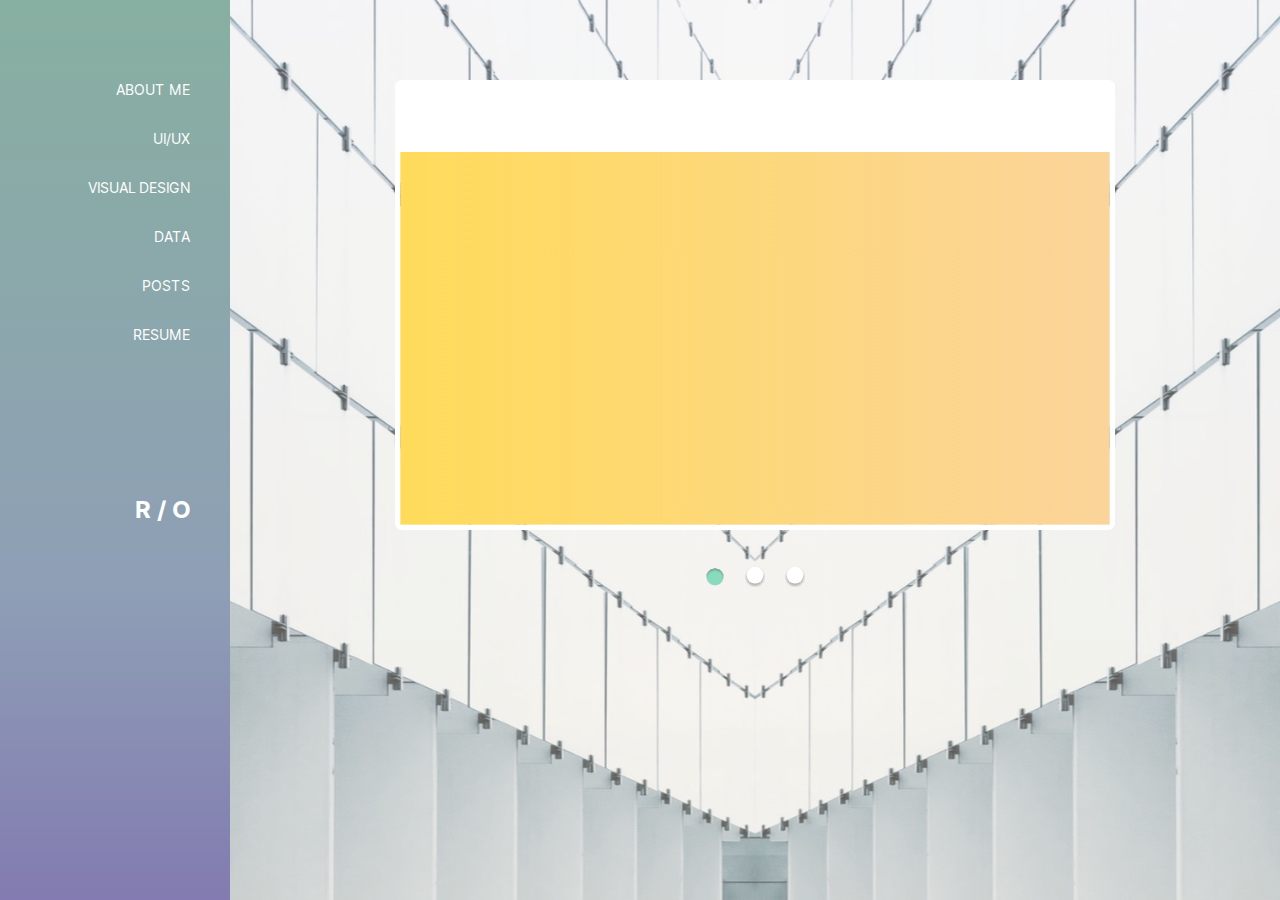
==== commit 29741bd1: "Auto-generated commit" ====
--- a/index.html
+++ b/index.html
@@ -11,5 +11,5 @@
 <link rel="stylesheet" href="styles.8151e65374358d696f84.css"></head>
 <body class="mat-typography">
   <app-root></app-root>
-<script src="runtime-es2015.0811dcefd377500b5b1a.js" type="module"></script><script src="runtime-es5.0811dcefd377500b5b1a.js" nomodule defer></script><script src="polyfills-es5.fd3af48698f9b02947d9.js" nomodule defer></script><script src="polyfills-es2015.442fa3cc45520cc0d518.js" type="module"></script><script src="main-es2015.56ae9d8d5fbff4b6bee6.js" type="module"></script><script src="main-es5.56ae9d8d5fbff4b6bee6.js" nomodule defer></script></body>
+<script src="runtime-es2015.0811dcefd377500b5b1a.js" type="module"></script><script src="runtime-es5.0811dcefd377500b5b1a.js" nomodule defer></script><script src="polyfills-es5.fd3af48698f9b02947d9.js" nomodule defer></script><script src="polyfills-es2015.442fa3cc45520cc0d518.js" type="module"></script><script src="main-es2015.b3045d0aab0f764ac4fd.js" type="module"></script><script src="main-es5.b3045d0aab0f764ac4fd.js" nomodule defer></script></body>
 </html>
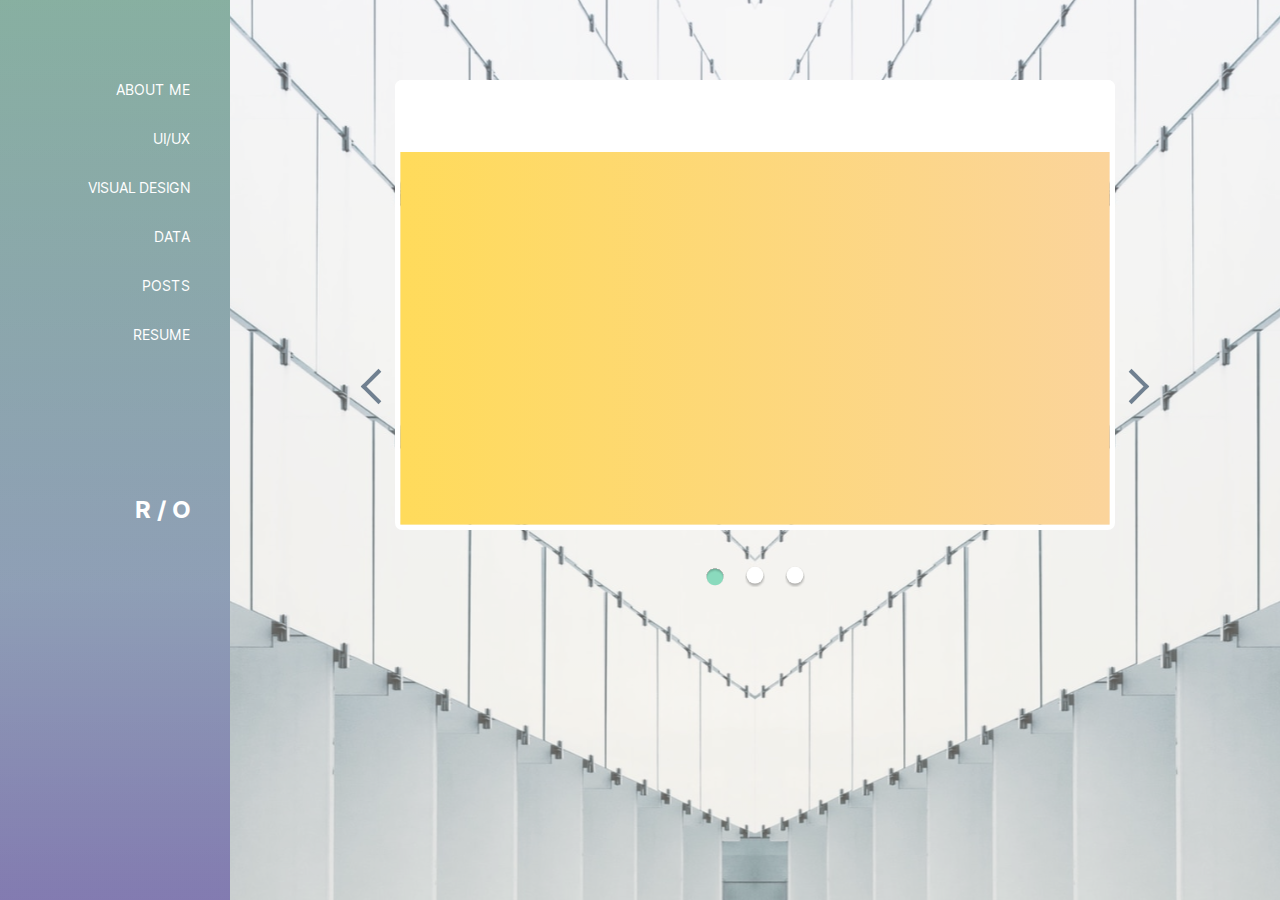
==== commit def3ef73: "Auto-generated commit" ====
--- a/index.html
+++ b/index.html
@@ -11,5 +11,5 @@
 <link rel="stylesheet" href="styles.8151e65374358d696f84.css"></head>
 <body class="mat-typography">
   <app-root></app-root>
-<script src="runtime-es2015.0811dcefd377500b5b1a.js" type="module"></script><script src="runtime-es5.0811dcefd377500b5b1a.js" nomodule defer></script><script src="polyfills-es5.fd3af48698f9b02947d9.js" nomodule defer></script><script src="polyfills-es2015.442fa3cc45520cc0d518.js" type="module"></script><script src="main-es2015.b3045d0aab0f764ac4fd.js" type="module"></script><script src="main-es5.b3045d0aab0f764ac4fd.js" nomodule defer></script></body>
+<script src="runtime-es2015.0811dcefd377500b5b1a.js" type="module"></script><script src="runtime-es5.0811dcefd377500b5b1a.js" nomodule defer></script><script src="polyfills-es5.fd3af48698f9b02947d9.js" nomodule defer></script><script src="polyfills-es2015.442fa3cc45520cc0d518.js" type="module"></script><script src="main-es2015.e7328dbd3e7018caef66.js" type="module"></script><script src="main-es5.e7328dbd3e7018caef66.js" nomodule defer></script></body>
 </html>
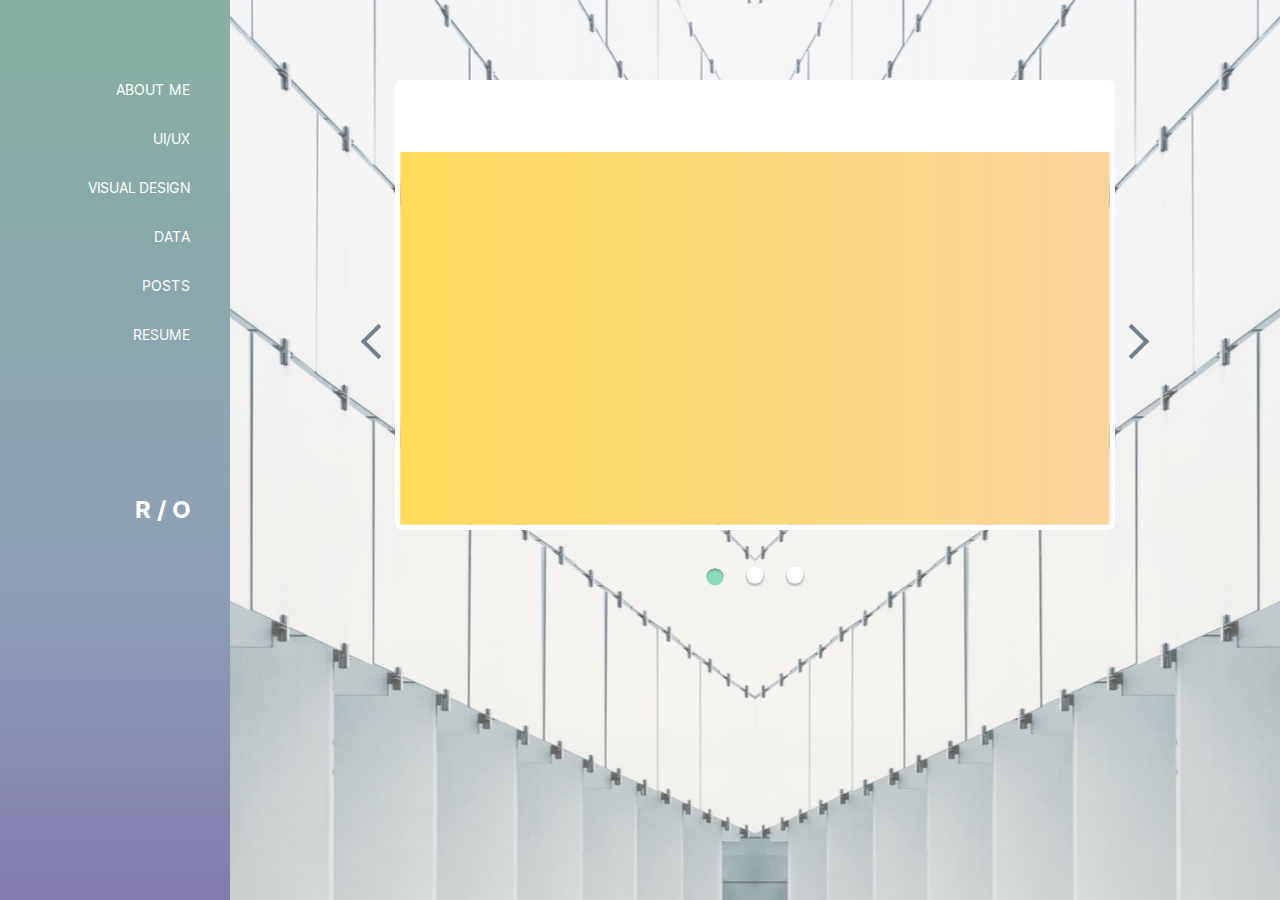
==== commit 8f36c683: "Auto-generated commit" ====
--- a/index.html
+++ b/index.html
@@ -11,5 +11,5 @@
 <link rel="stylesheet" href="styles.8151e65374358d696f84.css"></head>
 <body class="mat-typography">
   <app-root></app-root>
-<script src="runtime-es2015.0811dcefd377500b5b1a.js" type="module"></script><script src="runtime-es5.0811dcefd377500b5b1a.js" nomodule defer></script><script src="polyfills-es5.fd3af48698f9b02947d9.js" nomodule defer></script><script src="polyfills-es2015.442fa3cc45520cc0d518.js" type="module"></script><script src="main-es2015.e7328dbd3e7018caef66.js" type="module"></script><script src="main-es5.e7328dbd3e7018caef66.js" nomodule defer></script></body>
+<script src="runtime-es2015.0811dcefd377500b5b1a.js" type="module"></script><script src="runtime-es5.0811dcefd377500b5b1a.js" nomodule defer></script><script src="polyfills-es5.fd3af48698f9b02947d9.js" nomodule defer></script><script src="polyfills-es2015.442fa3cc45520cc0d518.js" type="module"></script><script src="main-es2015.eedaa748c6cd72abb07e.js" type="module"></script><script src="main-es5.eedaa748c6cd72abb07e.js" nomodule defer></script></body>
 </html>
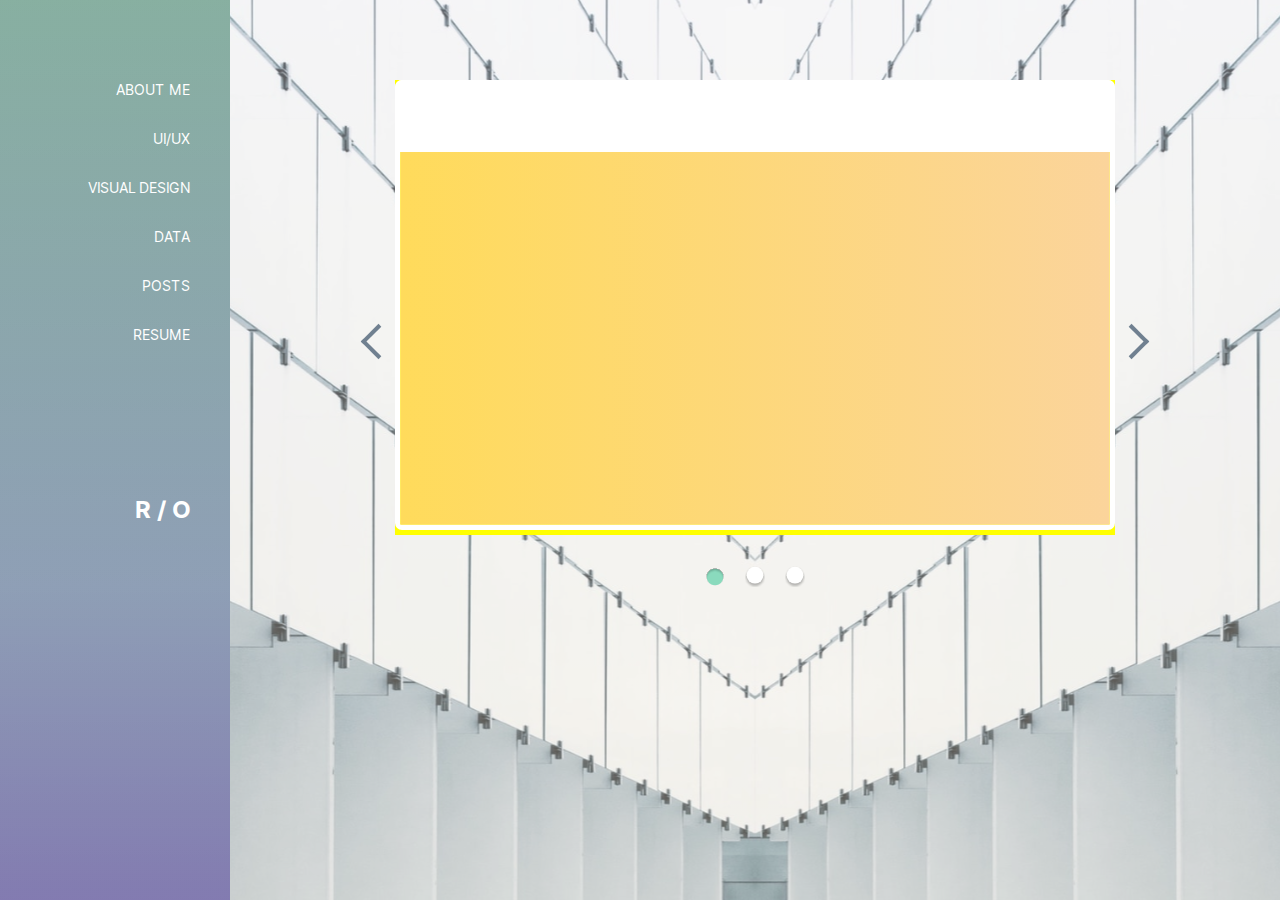
==== commit f377b23f: "Auto-generated commit" ====
--- a/index.html
+++ b/index.html
@@ -11,5 +11,5 @@
 <link rel="stylesheet" href="styles.8151e65374358d696f84.css"></head>
 <body class="mat-typography">
   <app-root></app-root>
-<script src="runtime-es2015.0811dcefd377500b5b1a.js" type="module"></script><script src="runtime-es5.0811dcefd377500b5b1a.js" nomodule defer></script><script src="polyfills-es5.fd3af48698f9b02947d9.js" nomodule defer></script><script src="polyfills-es2015.442fa3cc45520cc0d518.js" type="module"></script><script src="main-es2015.eedaa748c6cd72abb07e.js" type="module"></script><script src="main-es5.eedaa748c6cd72abb07e.js" nomodule defer></script></body>
+<script src="runtime-es2015.0811dcefd377500b5b1a.js" type="module"></script><script src="runtime-es5.0811dcefd377500b5b1a.js" nomodule defer></script><script src="polyfills-es5.fd3af48698f9b02947d9.js" nomodule defer></script><script src="polyfills-es2015.442fa3cc45520cc0d518.js" type="module"></script><script src="main-es2015.6b6236ebf1a4b4cfd9d8.js" type="module"></script><script src="main-es5.6b6236ebf1a4b4cfd9d8.js" nomodule defer></script></body>
 </html>
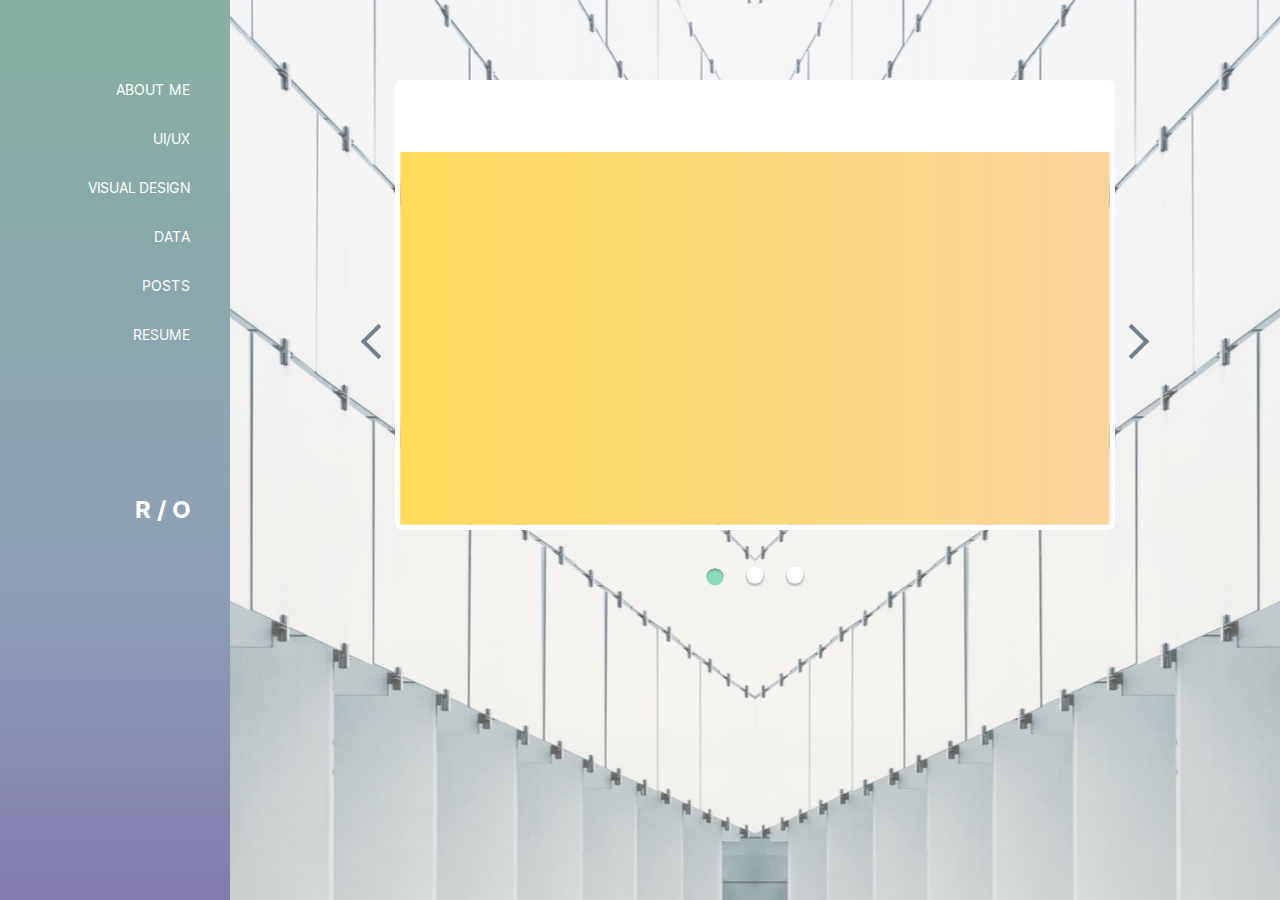
==== commit d4bddce3: "Auto-generated commit" ====
--- a/index.html
+++ b/index.html
@@ -11,5 +11,5 @@
 <link rel="stylesheet" href="styles.8151e65374358d696f84.css"></head>
 <body class="mat-typography">
   <app-root></app-root>
-<script src="runtime-es2015.0811dcefd377500b5b1a.js" type="module"></script><script src="runtime-es5.0811dcefd377500b5b1a.js" nomodule defer></script><script src="polyfills-es5.fd3af48698f9b02947d9.js" nomodule defer></script><script src="polyfills-es2015.442fa3cc45520cc0d518.js" type="module"></script><script src="main-es2015.6b6236ebf1a4b4cfd9d8.js" type="module"></script><script src="main-es5.6b6236ebf1a4b4cfd9d8.js" nomodule defer></script></body>
+<script src="runtime-es2015.0811dcefd377500b5b1a.js" type="module"></script><script src="runtime-es5.0811dcefd377500b5b1a.js" nomodule defer></script><script src="polyfills-es5.fd3af48698f9b02947d9.js" nomodule defer></script><script src="polyfills-es2015.442fa3cc45520cc0d518.js" type="module"></script><script src="main-es2015.eedaa748c6cd72abb07e.js" type="module"></script><script src="main-es5.eedaa748c6cd72abb07e.js" nomodule defer></script></body>
 </html>
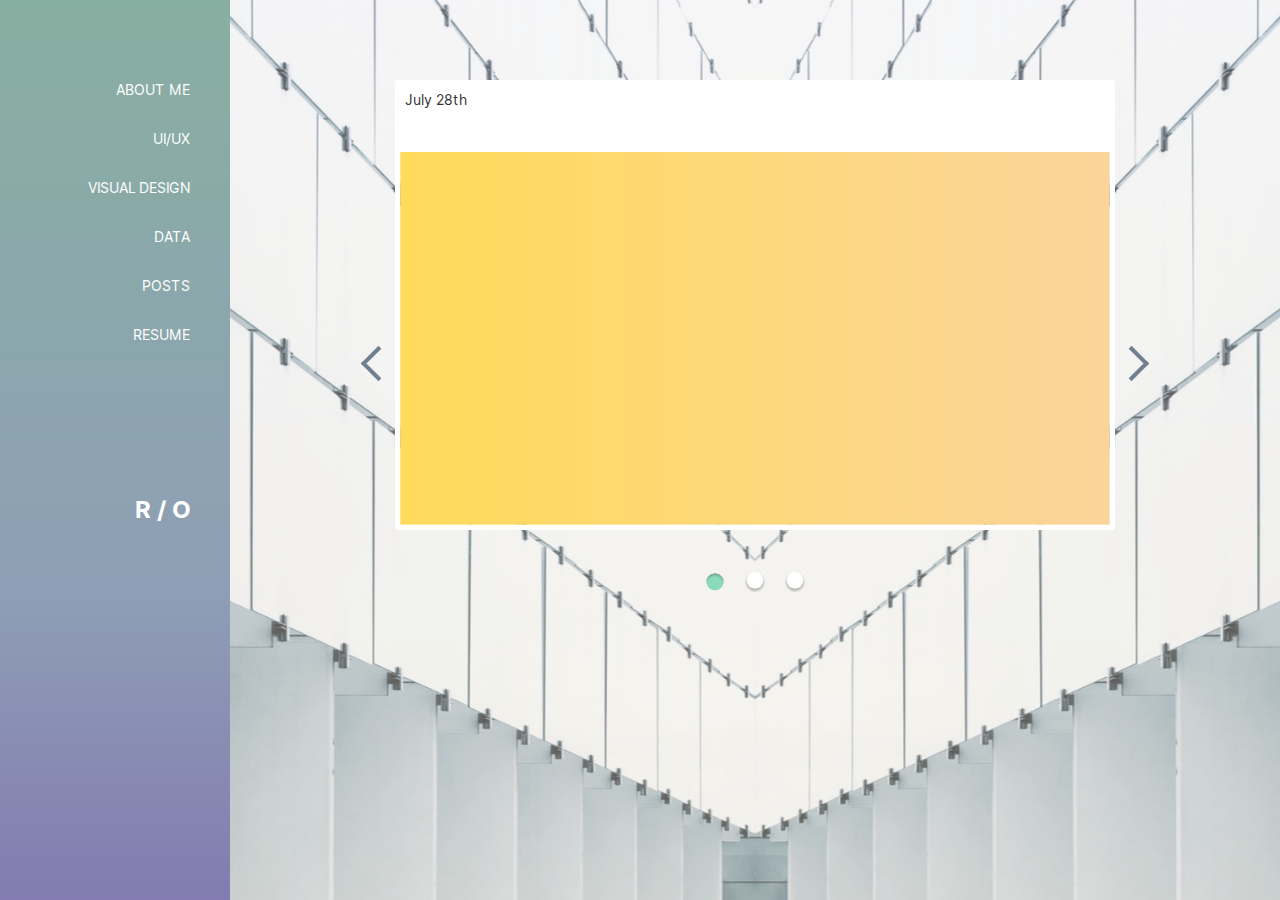
==== commit 3cc85b30: "Auto-generated commit" ====
--- a/index.html
+++ b/index.html
@@ -11,5 +11,5 @@
 <link rel="stylesheet" href="styles.8151e65374358d696f84.css"></head>
 <body class="mat-typography">
   <app-root></app-root>
-<script src="runtime-es2015.0811dcefd377500b5b1a.js" type="module"></script><script src="runtime-es5.0811dcefd377500b5b1a.js" nomodule defer></script><script src="polyfills-es5.fd3af48698f9b02947d9.js" nomodule defer></script><script src="polyfills-es2015.442fa3cc45520cc0d518.js" type="module"></script><script src="main-es2015.eedaa748c6cd72abb07e.js" type="module"></script><script src="main-es5.eedaa748c6cd72abb07e.js" nomodule defer></script></body>
+<script src="runtime-es2015.0811dcefd377500b5b1a.js" type="module"></script><script src="runtime-es5.0811dcefd377500b5b1a.js" nomodule defer></script><script src="polyfills-es5.fd3af48698f9b02947d9.js" nomodule defer></script><script src="polyfills-es2015.442fa3cc45520cc0d518.js" type="module"></script><script src="main-es2015.7e083ba94da840920f47.js" type="module"></script><script src="main-es5.7e083ba94da840920f47.js" nomodule defer></script></body>
 </html>
